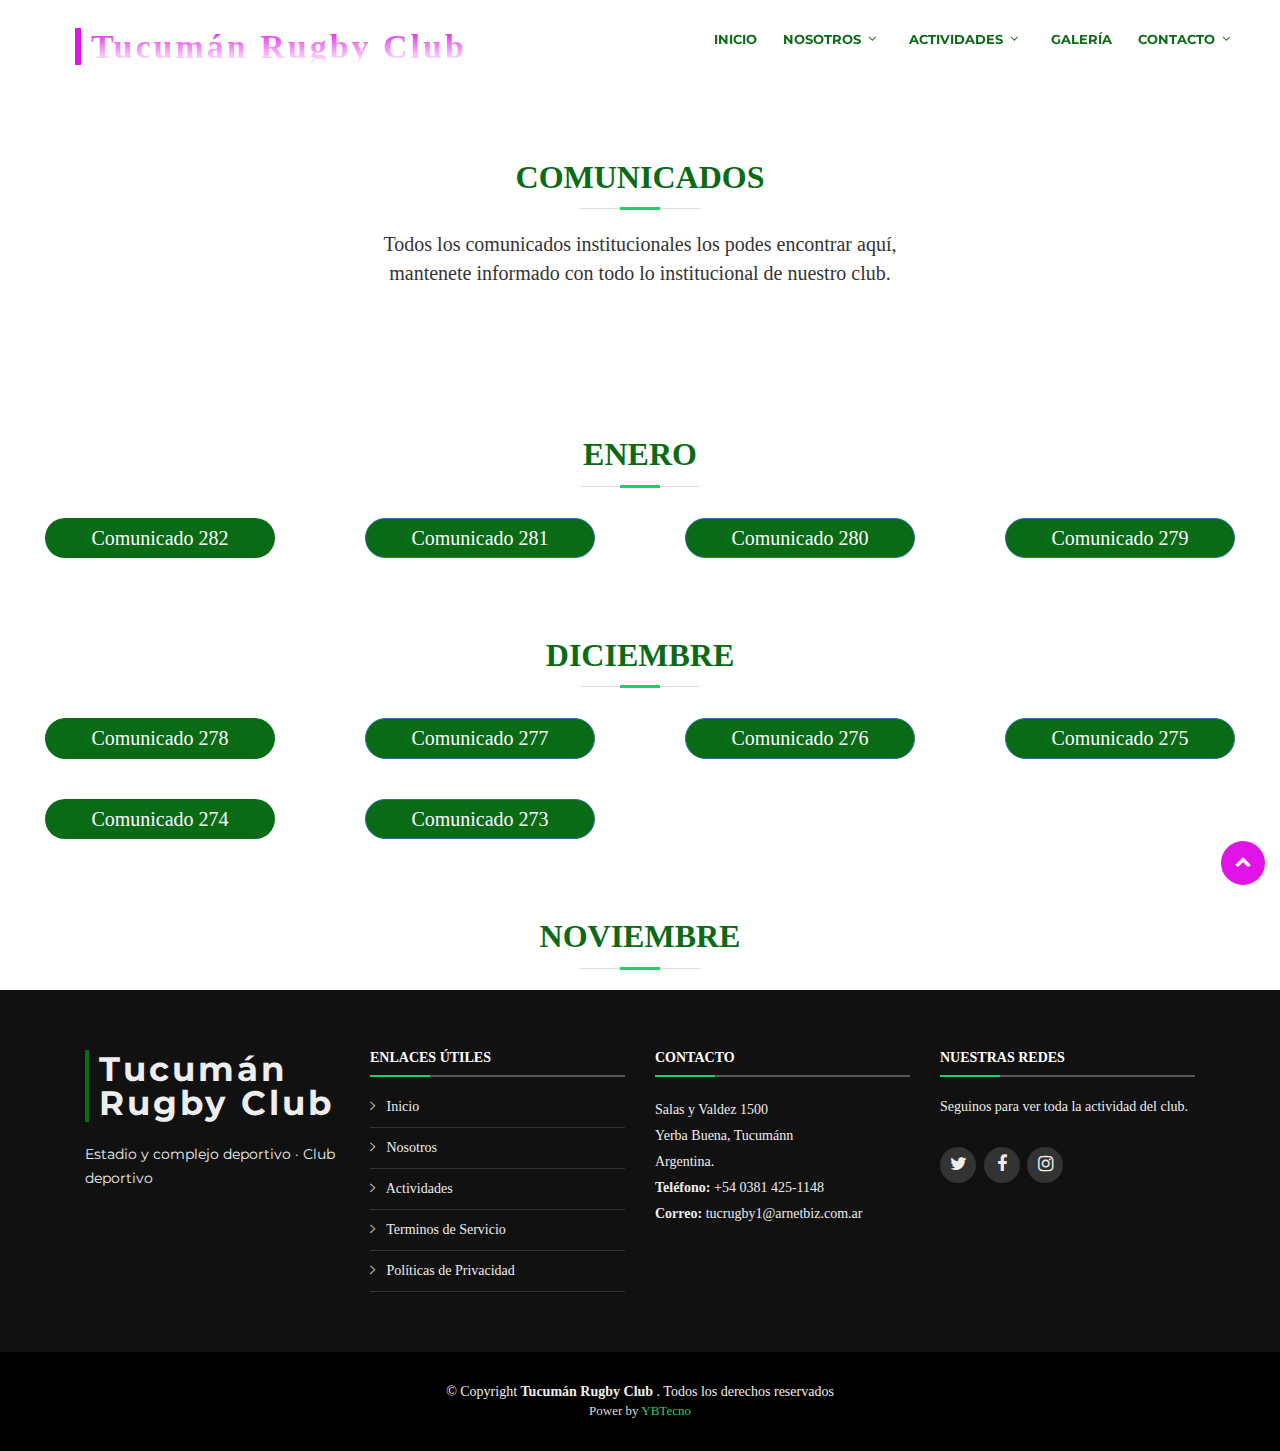
==== html/comunicados.html @ 5d244848 "Add files via upload" ====
<!DOCTYPE html>
<html lang="es">
<head>
  <meta charset="utf-8">
  <title>Tucumán Rugby Club</title>
  <meta content="width=device-width, initial-scale=1.0" name="viewport">
  <meta content="" name="keywords">
  <meta content="" name="description">

  <!-- Color de la aplicacion -->
  <meta name="theme-color" content="#096b15"/>

  <!-- Optimizacion para movil -->
  <meta name="MobileOptimized" content="width"/>
  <meta name="HandheldFriendly" content="true"/>
  <meta name="mobile-web-app-capable" content="yes">

  <!-- Meta etiquetas PWA para Apple -->
  <meta name="apple-mobile-web-app-capable" content="yes"/>
  <meta name="apple-mobile-web-app-status-bar-style" content="black-translucent"/>

  <!-- Favicons -->
  <link href="../img/favicon.png" rel="icon">
  <link href="../img/apple-touch-icon.png" rel="apple-touch-icon">
  <link rel="apple-touch-startup-image" href="../img/favicon.png">

  <!-- Configuarcion General PWA -->
  <link rel="manifest" href="../manifest.json">

  <!-- Google Fonts -->
  <link href="https://fonts.googleapis.com/css?family=Open+Sans:300,300i,400,400i,700,700i|Montserrat:300,400,500,700" rel="stylesheet">

  <!-- Bootstrap CSS File -->
  <link href="../lib/bootstrap/css/bootstrap.min.css" rel="stylesheet">

  <!-- Libraries CSS Files -->
  <link href="../lib/font-awesome/css/font-awesome.min.css" rel="stylesheet">
  <link href="../lib/animate/animate.min.css" rel="stylesheet">
  <link href="../lib/ionicons/css/ionicons.min.css" rel="stylesheet">
  <link href="../lib/owlcarousel/assets/owl.carousel.min.css" rel="stylesheet">
  <link href="../lib/lightbox/css/lightbox.min.css" rel="stylesheet">
  <link rel="stylesheet" href="https://maxcdn.bootstrapcdn.com/bootstrap/3.3.7/css/bootstrap.min.css">
  
  <!-- Main Stylesheet File -->
  <link href="../css/style.css" rel="stylesheet">

</head>

<body>

    <!--==========================
                Header
    ============================-->
    <header id="header" class="comunicados" >
        <div class="container-fluid">

          <div id="logo" class="pull-left">
              <h1><a href="#intro" class="scrollto">Tucumán Rugby Club</a></h1>            
          </div>

          <nav id="nav-menu-container">
            <ul class="nav-menu comunicados">
                <li class="menu-active"><a href="../index.html">Inicio</a></li>
                <li class="menu-has-children"><a href="../index.html">Nosotros</a>
                <ul>
                    <li><a href="../html/comunicados.html">Comunicados</a></li>
                    <li><a href="../html/reseniaHistorica.html">Reseña Histórica</a></li>
                    <li><a href="../html/proyectos.html">Proyectos</a></li>
                    <li><a href="../html/instalaciones.html">Instalaciones</a></li>         
                </ul>
                </li>
                <li class="menu-has-children"><a href="#services">Actividades</a>
                <ul>
                    <li><a href="../html/rugby.html">Rugby</a></li>
                    <li><a href="../html/hockey.html">Hockey</a></li>
                    <li><a href="../html/tenis.html">Tenis</a></li>
                    <li><a href="#">Fútbol</a></li>
                    <li><a href="../html/eventosSociales.html">Eventos Sociales</a></li>
                </ul>
                </li>
                
                <li><a href="../html/galeria.html">Galería</a></li>
                <li class="menu-has-children"><a href="#footer">Contacto</a>
                <ul>
                    <li><a href="#">Redes Sociales</a></li>
                    <li><a href="#">Enviar Correo</a></li>
                    <li><a href="#">Ubicaciones</a></li>
                </ul>
                </li>
                
            </ul>
          </nav><!-- #nav-menu-container -->
        </div>
    </header><!-- #header -->

  <main id="main">

    <section id="about">
      <div class="container-fluid">

        <header class="section-header comunicados">
          <h3>Comunicados</h3>
          <p>Todos los comunicados institucionales los podes encontrar aquí, <br> mantenete informado con todo lo institucional de nuestro club.</p>
        </header>

      </div>
    </section><!-- #about -->
    
    <!-- Enero -->
    <div class="container meses">
      <div class="row">
        <div class="col section-header">
            <h3>Enero</h3>
        </div>
      </div>
    </div> <!-- End Enero -->

    <div class="container-fluid">
    
      <div class="row mt-3">
        
        <!-- Comunicado 282 -->
        <div class="col-md-6 col-lg-3">
          <p>
            <a href="#bloque282" data-toggle="collapse" role="button" aria-expanded="false" aria-controls="bloque282" class="btn">Comunicado 282</a>
          </p>
          <div class="collapse" id="bloque282">
            <div class="card card-body">
              <h2></h2>
              <p></p>
              <img src="" alt="">
            </div>
          </div>
        </div><!-- End Comunicado 282 -->

        <!-- Comunicado 281 -->
        <div class="col-md-6 col-lg-3">
          <p>
            <a href="#bloque281" data-toggle="collapse" role="button" aria-expanded="false" aria-controls="bloque281" class="btn btn-primary">Comunicado 281</a>
          </p>
          <div class="collapse" id="bloque281">
            <div class="card card-body">
              <h2></h2>
              <p></p>
              <img src="" alt="">
            </div>
          </div>
        </div><!-- End Comunicado 281 -->

        <!-- Comunicado 280 -->
        <div class="col-md-6 col-lg-3">
          <p>
            <a href="#bloque280" data-toggle="collapse" role="button" aria-expanded="false" aria-controls="bloque280" class="btn btn-primary">Comunicado 280</a>
          </p>
          <div class="collapse" id="bloque280">
            <div class="card card-body">
              <h2></h2>
              <p></p>
              <img src="" alt="">
            </div>
          </div>
        </div><!-- End Comunicado 280 -->

        <!-- Comunicado 279 -->
        <div class="col-md-6 col-lg-3">
          <p>
            <a href="#bloque279" data-toggle="collapse" role="button" aria-expanded="false" aria-controls="bloque279" class="btn btn-primary">Comunicado 279</a>
          </p>
          <div class="collapse" id="bloque279">
            <div class="card card-body">
              <h2></h2>
              <p></p>
              <img src="" alt="">
            </div>
          </div>
        </div><!-- End Comunicado 279 -->
          
      </div>
  
    </div>

     <!-- Diciembre -->
      <div class="container meses">
        <div class="row">
          <div class="col section-header">
              <h3>Diciembre</h3>
          </div>
        </div>
      </div> <!-- End Diciembre -->

    <div class="container-fluid">
    
      <div class="row mt-3">
        
        <!-- Comunicado 278 -->
        <div class="col-md-6 col-lg-3">
          <p>
            <a href="#bloque278" data-toggle="collapse" role="button" aria-expanded="false" aria-controls="bloque278" class="btn">Comunicado 278</a>
          </p>
          <div class="collapse" id="bloque278">
            <div class="card card-body">
              <h2>Feliz Navidad</h2>
              <p>Tucumán Rugby Club les desea una muy feliz navidad.</p>
              <img src="../img/comunicados/feliznavidad.jpg" alt="">
            </div>
          </div>
        </div><!-- End Comunicado 278 -->

        <!-- Comunicado 277 -->
        <div class="col-md-6 col-lg-3">
          <p>
            <a href="#bloque277" data-toggle="collapse" role="button" aria-expanded="false" aria-controls="bloque277" class="btn btn-primary">Comunicado 277</a>
          </p>
          <div class="collapse" id="bloque277">
            <div class="card card-body">
              <h2>Seven del Plumazo</h2>
              <p>El equipo de primera del club se consagró campeón en el seven más representativo del país.</p>
              <img src="../img/comunicados/rugbysevendelplumazo2018.jpg" alt="">
            </div>
          </div>
        </div><!-- End Comunicado 277 -->

        <!-- Comunicado 276 -->
        <div class="col-md-6 col-lg-3">
          <p>
            <a href="#bloque276" data-toggle="collapse" role="button" aria-expanded="false" aria-controls="bloque276" class="btn btn-primary">Comunicado 276</a>
          </p>
          <div class="collapse" id="bloque276">
            <div class="card card-body">
              <h2>Cena fin de año</h2>
              <p>Tucuman Rugby Club, los invita a ya su famosa fiesta de fin de año.</p>
              <img src="../img/comunicados/rugbyjuvenilpostemp2018.jpg" alt="">
            </div>
          </div>
        </div><!-- End Comunicado 276 -->

        <!-- Comunicado 275 -->
        <div class="col-md-6 col-lg-3">
          <p>
            <a href="#bloque275" data-toggle="collapse" role="button" aria-expanded="false" aria-controls="bloque275" class="btn btn-primary">Comunicado 275</a>
          </p>
          <div class="collapse" id="bloque275">
            <div class="card card-body">
              <h2>Cena fin de año</h2>
              <p>Tucuman Rugby Club, los invita a ya su famosa fiesta de fin de año.</p>
              <img src="../img/comunicados/fiesta2018.jpg" alt="">
            </div>
          </div>
        </div><!-- End Comunicado 275 -->
          
      </div>

      <div class="row mt-3">
        
        <!-- Comunicado 274 -->
        <div class="col-md-6 col-lg-3">
          <p>
            <a href="#bloque274" data-toggle="collapse" role="button" aria-expanded="false" aria-controls="bloque274" class="btn">Comunicado 274</a>
          </p>
          <div class="collapse" id="bloque274">
            <div class="card card-body">
              <h2>Seven Álvarez</h2>
              <p>Te invitamos al seven Álvarez y fútbol mixto.</p>
              <img src="../img/comunicados/sevendelachilata2018.jpg" alt="">
              <img src="../img/comunicados/sevendelaachila2018a.jpg" alt="">
            </div>
          </div>
        </div><!-- End Comunicado 278 -->

        <!-- Comunicado 277 -->
        <div class="col-md-6 col-lg-3">
          <p>
            <a href="#bloque273" data-toggle="collapse" role="button" aria-expanded="false" aria-controls="bloque273" class="btn btn-primary">Comunicado 273</a>
          </p>
          <div class="collapse" id="bloque273">
            <div class="card card-body">
              <h2>M14 vs 1ra</h2>
              <p>El equipo de primera del club se consagró campeón en el seven más representativo del país.</p>
              <img src="../img/comunicados/rugbym14primera.jpg" alt="">
            </div>
          </div>
        </div><!-- End Comunicado 277 -->
          
      </div>
  
    </div>

    <!-- Noviembre -->
    <div class="container meses">
      <div class="row">
        <div class="col section-header">
            <h3>Noviembre</h3>
        </div>
      </div>
    </div> <!-- End Noviembre -->

  </main>

  <!--==========================
    Footer
  ============================-->
  <footer id="footer">
    <div class="footer-top">
      <div class="container">
        <div class="row">

          <div class="col-lg-3 col-md-6 footer-info">
            <h3>Tucumán Rugby Club</h3>
            <p>Estadio y complejo deportivo · Club deportivo</p>
          </div>

          <div class="col-lg-3 col-md-6 footer-links">
            <h4>Enlaces Útiles</h4>
            <ul>
              <li><i class="ion-ios-arrow-right"></i> <a class="scrollto" href="#intro">Inicio</a></li>
              <li><i class="ion-ios-arrow-right"></i> <a class="scrollto" href="#about">Nosotros</a></li>
              <li><i class="ion-ios-arrow-right"></i> <a class="scrollto" href="#">Actividades</a></li>
              <li><i class="ion-ios-arrow-right"></i> <a class="scrollto" href="#">Terminos de Servicio</a></li>
              <li><i class="ion-ios-arrow-right"></i> <a class="scrollto" href="#">Políticas de Privacidad </a></li>
            </ul>
          </div>

          <div class="col-lg-3 col-md-6 footer-contact">
            <h4>Contacto</h4>
            <p>
              Salas y Valdez 1500 <br>
              Yerba Buena, Tucumánn <br>
              Argentina. <br>
              <strong>Teléfono:</strong> +54 0381 425-1148 <br>
              <strong>Correo:</strong> tucrugby1@arnetbiz.com.ar <br>
            </p>

          </div>

          <div class="col-lg-3 col-md-6 footer-newsletter">
            <h4>Nuestras Redes</h4>
            <p>Seguinos para ver toda la actividad del club.</p>
            <div class="social-links">
                <a href="https://twitter.com/TucumanRugby" class="twitter" target="_blank"><i class="fa fa-twitter"></i></a>
                <a href="https://www.facebook.com/tucumanrugbyclub/?epa=SEARCH_BOX" class="facebook" target="_blank"><i class="fa fa-facebook"></i></a>
                <a href="https://www.instagram.com/tucumanrugbyoficial/?hl=es-la" class="instagram" target="_blank"><i class="fa fa-instagram"></i></a>
                <!-- <a href="#" class="google-plus" target="_blank"><i class="fa fa-google-plus"></i></a>
                <a href="#" class="linkedin" target="_blank"><i class="fa fa-linkedin"></i></a> -->
              </div>
          </div>

        </div>
      </div>
    </div>

    <div class="container">
      <div class="copyright">
        &copy; Copyright <strong>Tucumán Rugby Club </strong>. Todos los derechos reservados
      </div>
      <div class="credits">
        Power by <a href="#">YBTecno</a>
      </div>
    </div>
  </footer><!-- #footer -->

  <a href="#" class="back-to-top"><i class="fa fa-chevron-up"></i></a>

  <!-- JavaScript Libraries -->
  <script src="../lib/jquery/jquery.min.js"></script>
  <script src="../lib/jquery/jquery-migrate.min.js"></script>
  <script src="../lib/bootstrap/js/popper.min.js"></script>
  <script src="../lib/bootstrap/js/bootstrap.bundle.min.js"></script>
  <script src="../lib/easing/easing.min.js"></script>
  <script src="../lib/superfish/hoverIntent.js"></script>
  <script src="../lib/superfish/superfish.min.js"></script>
  <script src="../lib/wow/wow.min.js"></script>
  <script src="../lib/waypoints/waypoints.min.js"></script>
  <script src="../lib/counterup/counterup.min.js"></script>
  <script src="../lib/owlcarousel/owl.carousel.min.js"></script>
  <script src="../lib/isotope/isotope.pkgd.min.js"></script>
  <script src="../lib/lightbox/js/lightbox.min.js"></script>
  <script src="../lib/touchSwipe/jquery.touchSwipe.min.js"></script>
  <!-- Contact Form JavaScript File -->
  <script src="../contactform/contactform.js"></script>

  <!-- Template Main Javascript File -->
  <script src="../main.js"></script>

</body>
</html>
---- css/style.css ----
/*--------------------------------------------------------------
# General
--------------------------------------------------------------*/
body {
    background: #fff;
    color: #666666;
    font-family: 'Ribeye Marrow', cursive;
    font-family: 'Ribeye', cursive;
  }
  
  a {
    color: #18d26e;
    transition: 0.5s;
  }
  
  a:hover, a:active, a:focus {
    color: #18d36e;
    outline: none;
    text-decoration: none;
  }
  
  p {
    padding: 0;
    margin: 0 0 30px 0;
  }
  
  h1, h2, h3, h4, h5, h6 {
    font-family: 'Ribeye Marrow', cursive;
    font-weight: 400;
    margin: 0 0 20px 0;
    padding: 0;
  }
  
  /* Back to top button */
  .back-to-top {
    position: fixed;
    display: none;
    background: #e014e7;
    color: #fff;
    display: inline-block;
    width: 44px;
    height: 44px;
    text-align: center;
    line-height: 1;
    font-size: 16px;
    border-radius: 50%;
    right: 15px;
    bottom: 15px;
    transition: background 0.5s;
    z-index: 11;
  }
  
  .back-to-top i {
    padding-top: 12px;
    color: #fff;
  }
  
  @media (max-width: 768px) {
    .back-to-top {
      bottom: 15px;
    }
  }
  
  /*--------------------------------------------------------------
  # Header
  --------------------------------------------------------------*/
  #header {
    padding: 30px 0;
    height: 92px;
    position: fixed;
    left: 0;
    top: 0;
    right: 0;
    transition: all 0.5s;
    z-index: 997;
  }
  
  #header.header-scrolled {
    background: rgba(0, 0, 0, 0.9);
    padding: 20px 0;
    height: 72px;
    transition: all 0.5s;
    
  }
  
  #header #logo {
    float: left;
  }
  
  @media (min-width: 1024px) {
    #header #logo {
      padding-left: 60px;
    }
  }
  
  #header #logo h1 {
    font-size: 34px;
    margin: 0;
    padding: 0;
    line-height: 1;
    font-family: 'Ribeye Marrow', cursive;
    font-weight: 700;
    letter-spacing: 3px;
  }
  
  #header #logo h1 a, #header #logo h1 a:hover {
    /* color: #fff; */
    padding-left: 10px;
    border-left: 6px solid #e014e7;
    background: -webkit-linear-gradient(#e014e7,white);
    -webkit-background-clip: text;
    -webkit-text-fill-color: transparent;
    color: tomato; 
    font-family: 'Times New Roman', Times, serif; 
  }
 
  #header #logo img {
    padding: 0;
    margin: 0;
  }
  
  @media (max-width: 768px) {
    #header #logo h1 {
      font-size: 28px;
    }
    #header #logo img {
      max-height: 40px;
    }
  }
  
  /*--------------------------------------------------------------
  # Intro Section
  --------------------------------------------------------------*/
  #intro {
    display: table;
    width: 100%;
    height: 100vh;
    background: #000;
  }
  
  #intro .carousel-item {
    width: 100%;
    height: 100vh;
    background-size: cover;
    background-position: center;
    background-repeat: no-repeat;
  }
  
  #intro .carousel-item::before {
    content: '';
    background-color: rgba(0, 0, 0, 0.7);
    position: absolute;
    height: 100%;
    width: 100%;
    top: 0;
    right: 0;
    left: 0;
    bottom: 0;
    
  }
  
  #intro .carousel-container {
    display: flex;
    justify-content: center;
    align-items: center;
    position: absolute;
    bottom: 0;
    top: 0;
    left: 0;
    right: 0;
  }
  
  #intro .carousel-content {
    text-align: center;
  }
  
  #intro .nombre {
    color: #e014e7;
    margin-bottom: 30px;
    font-size: 175px;
    font-weight: 700;
    font-family: 'Ribeye Marrow', cursive;
    font-weight: bold;
  }

  #intro h2 {
    color: #e014e7;
    margin-bottom: 30px;
    font-size: 75px;
    font-weight: 700;
    font-family: 'Ribeye Marrow', cursive;
    font-weight: bold;
  }
  
  @media (max-width: 768px) {
    #intro h2 {
      font-size: 50px;
    }
  }
  
  #intro p {
    width: 80%;
    margin: 0 auto 30px auto;
    color: #fff;
    font-size: 30px;
  }
  
  @media (min-width: 1024px) {
    #intro p {
      width: 60%;
    }
  }
  
  #intro .carousel-fade .carousel-inner .carousel-item {
    -webkit-transition-property: opacity;
    transition-property: opacity;
  }
  
  #intro .carousel-fade .carousel-inner .carousel-item,
  #intro .carousel-fade .carousel-inner .active.carousel-item-left,
  #intro .carousel-fade .carousel-inner .active.carousel-item-right {
    opacity: 0;
  }
  
  #intro .carousel-fade .carousel-inner .active,
  #intro .carousel-fade .carousel-inner .carousel-item-next.carousel-item-left,
  #intro .carousel-fade .carousel-inner .carousel-item-prev.carousel-item-right {
    opacity: 1;
    transition: 0.5s;
  }
  
  #intro .carousel-fade .carousel-inner .carousel-item-next,
  #intro .carousel-fade .carousel-inner .carousel-item-prev,
  #intro .carousel-fade .carousel-inner .active.carousel-item-left,
  #intro .carousel-fade .carousel-inner .active.carousel-item-right {
    left: 0;
    -webkit-transform: translate3d(0, 0, 0);
    transform: translate3d(0, 0, 0);
  }
  
  #intro .carousel-control-prev, #intro .carousel-control-next {
    width: 10%;
  }
  
  @media (min-width: 1024px) {
    #intro .carousel-control-prev, #intro .carousel-control-next {
      width: 5%;
    }
  }
  
  #intro .carousel-control-next-icon, #intro .carousel-control-prev-icon {
    background: none;
    font-size: 32px;
    line-height: 1;
  }
  
  #intro .carousel-indicators li {
    cursor: pointer;
  }
  
  #intro .btn-get-started {
    font-family: 'Ribeye', cursive;
    font-weight: 500;
    font-size: 16px;
    letter-spacing: 1px;
    display: inline-block;
    padding: 8px 32px;
    border-radius: 50px;
    transition: 0.5s;
    margin: 10px;
    color: #fff;
    background: #e014e7;
  }
  
  #intro .btn-get-started:hover {
    background: #fff;
    color: #096b15;
  }
  
  /*--------------------------------------------------------------
  # Navigation Menu
  --------------------------------------------------------------*/
  /* Nav Menu Essentials */
  .nav-menu, .nav-menu * {
    margin: 0;
    padding: 0;
    list-style: none;
  }
  
  .nav-menu ul {
    position: absolute;
    display: none;
    top: 100%;
    left: 0;
    z-index: 99;
  }
  
  .nav-menu li {
    position: relative;
    white-space: nowrap;
  }
  
  .nav-menu > li {
    float: left;
  }
  
  .nav-menu li:hover > ul,
  .nav-menu li.sfHover > ul {
    display: block;
  }
  
  .nav-menu ul ul {
    top: 0;
    left: 100%;
  }
  
  .nav-menu ul li {
    min-width: 180px;
  }
  
  /* Nav Menu Arrows */
  .sf-arrows .sf-with-ul {
    padding-right: 30px;
  }
  
  .sf-arrows .sf-with-ul:after {
    content: "\f107";
    position: absolute;
    right: 15px;
    font-family: FontAwesome;
    font-style: normal;
    font-weight: normal;
  }
  
  .sf-arrows ul .sf-with-ul:after {
    content: "\f105";
  }
  
  /* Nav Meu Container */
  #nav-menu-container {
    float: right;
    margin: 0;
  }
  
  @media (min-width: 1024px) {
    #nav-menu-container {
      padding-right: 20px;
    }
  }
  
  @media (max-width: 768px) {
    #nav-menu-container {
      display: none;
    }
  }
  
  /* Nav Meu Styling */
  .nav-menu a {
    padding: 0 8px 10px 8px;
    text-decoration: none;
    display: inline-block;
    color: #fff;
    font-family: "Montserrat", sans-serif;
    font-weight: 700;
    font-size: 13px;
    text-transform: uppercase;
    outline: none;
  }
  
  .nav-menu li:hover > a, .nav-menu > .menu-active > a {
    color: #e014e7;
  }
  
  .nav-menu > li {
    margin-left: 10px;
  }
  
  .nav-menu ul {
    margin: 4px 0 0 0;
    padding: 10px;
    box-shadow: 0px 0px 30px rgba(127, 137, 161, 0.25);
    background: rgb(131, 129, 129);
  }
  
  .nav-menu ul li {
    transition: 0.3s;
  }
  
  .nav-menu ul li a {
    padding: 10px;
    color: white;
    transition: 0.3s;
    display: block;
    font-size: 13px;
    text-transform: none;
  }
  
  .nav-menu ul li:hover > a {
    color: #18d26e;
  }
  
  .nav-menu ul ul {
    margin: 0;
  }
  
  /* Mobile Nav Toggle */
  #mobile-nav-toggle {
    position: fixed;
    right: 0;
    top: 0;
    z-index: 999;
    margin: 20px 20px 0 0;
    border: 0;
    background: none;
    font-size: 24px;
    display: none;
    transition: all 0.4s;
    outline: none;
    cursor: pointer;
  }
  
  #mobile-nav-toggle i {
    color: #fff;
  }
  
  @media (max-width: 768px) {
    #mobile-nav-toggle {
      display: inline;
    }
  }
  
  /* Mobile Nav Styling */
  #mobile-nav {
    position: fixed;
    top: 0;
    padding-top: 18px;
    bottom: 0;
    z-index: 998;
    background: rgba(0, 0, 0, 0.8);
    left: -260px;
    width: 260px;
    overflow-y: auto;
    transition: 0.4s;
  }
  
  #mobile-nav ul {
    padding: 0;
    margin: 0;
    list-style: none;
  }
  
  #mobile-nav ul li {
    position: relative;
  }
  
  #mobile-nav ul li a {
    color: #fff;
    font-size: 13px;
    text-transform: uppercase;
    overflow: hidden;
    padding: 10px 22px 10px 15px;
    position: relative;
    text-decoration: none;
    width: 100%;
    display: block;
    outline: none;
    font-weight: 700;
    font-family: "Montserrat", sans-serif;
  }
  
  #mobile-nav ul li a:hover {
    color: #fff;
  }
  
  #mobile-nav ul li li {
    padding-left: 30px;
  }
  
  #mobile-nav ul .menu-has-children i {
    position: absolute;
    right: 0;
    z-index: 99;
    padding: 15px;
    cursor: pointer;
    color: #fff;
  }
  
  #mobile-nav ul .menu-has-children i.fa-chevron-up {
    color: #18d26e;
  }
  
  #mobile-nav ul .menu-has-children li a {
    text-transform: none;
  }
  
  #mobile-nav ul .menu-item-active {
    color: #18d26e;
  }
  
  #mobile-body-overly {
    width: 100%;
    height: 100%;
    z-index: 997;
    top: 0;
    left: 0;
    position: fixed;
    background: rgba(0, 0, 0, 0.7);
    display: none;
  }
  
  /* Mobile Nav body classes */
  body.mobile-nav-active {
    overflow: hidden;
  }
  
  body.mobile-nav-active #mobile-nav {
    left: 0;
  }
  
  body.mobile-nav-active #mobile-nav-toggle {
    color: #fff;
  }
  
  /*--------------------------------------------------------------
  # Sections
  --------------------------------------------------------------*/
  /* Sections Header
  --------------------------------*/
  .section-header h3 {
    font-size: 32px;
    color: #096b15;
    text-transform: uppercase;
    text-align: center;
    font-weight: 700;
    position: relative;
    padding-bottom: 15px;
  }
  
  .section-header h3::before {
    content: '';
    position: absolute;
    display: block;
    width: 120px;
    height: 1px;
    background: #ddd;
    bottom: 1px;
    left: calc(50% - 60px);
  }
  
  .section-header h3::after {
    content: '';
    position: absolute;
    display: block;
    width: 40px;
    height: 3px;
    background: #18d26e;
    bottom: 0;
    left: calc(50% - 20px);
  }
  
  .section-header p {
    text-align: center;
    padding-bottom: 30px;
    color: #333;
  }
  
  /* Section with background
  --------------------------------*/
  .section-bg {
    background: #f7f7f7;
  }
  
  /* Featured Services Section
  --------------------------------*/
  #featured-services {
    background: #000;
  }
  
  #featured-services .box {
    padding: 30px 20px;
  }

  #featured-services .logo img {
    width: 75px;
  }

  #featured-services .sede img {
    width: 100px;
  }

  #featured-services .sociales img {
    width: 110px;
  }
  
  #featured-services .box-bg {
    background-image: linear-gradient(0deg, #000000 0%, #242323 50%, #000000 100%);
  }
  
  #featured-services i {
    color: #18d26e;
    font-size: 48px;
    display: inline-block;
    line-height: 1;
  }
  
  #featured-services h4 {
    font-weight: 400;
    margin: 15px 0;
    font-size: 22px;
  }
  
  #featured-services h4 a {
    color: #fff;
    /* color: #e014e7; */
    background: -webkit-linear-gradient(#e014e7,white);
    -webkit-background-clip: text;
    -webkit-text-fill-color: transparent;
    color: tomato;
    font-family: 'Times New Roman', Times, serif;
  }
  
  #featured-services h4 a:hover {
    color: #096b15;
  }
  
  #featured-services p {
    font-size: 16px;
    line-height: 24px;
    color: #fff;
    margin-bottom: 0;
  }
  
  /* About Us Section
  --------------------------------*/
  #about {
    background: url("../img/about-bg.png") center top no-repeat fixed;
    background-size: cover;
    padding: 60px 0 40px 0;
    position: relative;
  }
  
  #about::before {
    content: '';
    position: absolute;
    left: 0;
    right: 0;
    top: 0;
    bottom: 0;
    background: rgba(255, 255, 255, 0.92);
    z-index: 9;
  }
  
  #about .container-fluid {
    position: relative;
    z-index: 10;
  }
  
  #about .about-col {
    background: #fff;
    border-radius: 0 0 4px 4px;
    box-shadow: 0px 2px 12px rgba(0, 0, 0, 0.08);
    margin-bottom: 20px;
  }
  
  #about .about-col .img {
    position: relative;
  }
  
  #about .about-col .img img {
    border-radius: 4px 4px 0 0;
  }
  
  #about .about-col .icon {
    width: 64px;
    height: 64px;
    padding-top: 8px;
    text-align: center;
    position: absolute;
    background-color: #096b15;
    border-radius: 50%;
    text-align: center;
    border: 4px solid #fff;
    left: calc( 50% - 32px);
    bottom: -30px;
    transition: 0.3s;
  }
  
  #about .about-col i {
    font-size: 36px;
    line-height: 1;
    color: #fff;
    transition: 0.3s;
  }
  
  #about .about-col:hover .icon {
    background-color: #fff;
  }
  
  #about .about-col:hover i {
    color: #096b15;
  }
  
  #about .about-col h2 {
    color: #000;
    text-align: center;
    font-weight: 700;
    font-size: 20px;
    padding: 0;
    margin: 40px 0 12px 0;
  }
  
  #about .about-col h2 a {
    color: #000;
  }
  
  #about .about-col h2 a:hover {
    color: #2a72ed;
  }
  
  #about .about-col p {
    font-size: 14px;
    line-height: 24px;
    color: #333;
    margin-bottom: 0;
    padding: 0 20px 20px 20px;
  }

  @media (max-width: 768px) {
  #about .about-col p {
    font-size: 16px;
  }
}
  
  /* Services Section
  --------------------------------*/
  #services {
    background: #fff;
    background-size: cover;
    padding: 60px 0 40px 0;
  }
  
  #services .box {
    margin: 30px 0;
  }
  
  #services .icon {
    float: left;
  }
  
  #services .icon i {
    color: #18d26e;
    font-size: 36px;
    line-height: 1;
    transition: 0.5s;
  }
  
  #services .title {
    margin-left: 60px;
    font-weight: 700;
    margin-bottom: 15px;
    font-size: 20px;
  }
  
  #services .title {
    color: #096b15;
  }
  
  #services .box:hover .title a {
    color: #050505;
  }
  
  #services .description {
    font-size: 16px;
    margin-bottom: 0;
    text-align: justify;
    border-bottom: solid 2px #096b15;
    padding: 10px 0;
  }
  #services .description .btn {
    background: transparent;
  }
  #services .description .btn:hover {
    color: #18d26e;
    background: #000;
  }
  
  /* Call To Action Section
  --------------------------------*/
  #call-to-action {
    background: linear-gradient(rgba(0, 142, 99, 0.1), rgba(0, 0, 0, 0.1)), url(../img/call-to-action-bg.jpg) fixed center center;
    background-size: cover;
    padding: 20px 0;
  }
  
  #call-to-action h3 {
    color: #400000;
    font-size: 28px;
    font-weight: 700;
  }
  
  #call-to-action p {
    color: #fff;
  }
  
  #call-to-action .cta-btn {
    font-family: "Montserrat", sans-serif;
    text-transform: uppercase;
    font-weight: 500;
    font-size: 16px;
    letter-spacing: 1px;
    display: inline-block;
    padding: 8px 28px;
    border-radius: 25px;
    transition: 0.5s;
    margin-top: 10px;
    border: 2px solid #fff;
    color: #fff;
  }
  
  #call-to-action .cta-btn:hover {
    background: #18d26e;
    border: 2px solid #18d26e;
  }
  
  /* Call To Action Section
  --------------------------------*/
  #skills {
    padding: 60px 0;
  }
  
  #skills .progress {
    height: 35px;
    margin-bottom: 10px;
  }
  
  #skills .progress .skill {
    font-family: "Open Sans", sans-serif;
    line-height: 35px;
    padding: 0;
    margin: 0 0 0 20px;
    text-transform: uppercase;
  }
  
  #skills .progress .skill .val {
    float: right;
    font-style: normal;
    margin: 0 20px 0 0;
  }
  
  #skills .progress-bar {
    width: 1px;
    text-align: left;
    transition: .9s;
  }
  
  /* Facts Section
  --------------------------------*/
  #facts {
    background: url("../img/facts-bg.jpg") center top no-repeat fixed;
    background-size: cover;
    padding: 60px 0 0 0;
    position: relative;
  }
  
  #facts::before {
    content: '';
    position: absolute;
    left: 0;
    right: 0;
    top: 0;
    bottom: 0;
    background: rgba(255, 255, 255, 0.88);
    z-index: 9;
  }
  
  #facts .container {
    position: relative;
    z-index: 10;
  }
  
  #facts .counters span {
    font-family: "Montserrat", sans-serif;
    font-weight: bold;
    font-size: 48px;
    display: block;
    color: #18d26e;
  }
  
  #facts .counters p {
    padding: 0;
    margin: 0 0 20px 0;
    font-family: "Montserrat", sans-serif;
    font-size: 14px;
    color: #111;
  }
  
  #facts .facts-img {
    text-align: center;
    padding-top: 30px;
  }
  
  /* Portfolio Section
  --------------------------------*/
  #portfolio {
    padding: 60px 0;
  }
  
  #portfolio #portfolio-flters {
    padding: 0;
    margin: 5px 0 35px 0;
    list-style: none;
    text-align: center;
  }
  
  #portfolio #portfolio-flters li {
    cursor: pointer;
    margin: 15px 15px 15px 0;
    display: inline-block;
    padding: 10px 20px;
    font-size: 12px;
    line-height: 20px;
    color: #666666;
    border-radius: 4px;
    text-transform: uppercase;
    background: #fff;
    margin-bottom: 5px;
    transition: all 0.3s ease-in-out;
  }
  
  #portfolio #portfolio-flters li:hover, #portfolio #portfolio-flters li.filter-active {
    background: #096b15;
    color: #fff;
  }
  
  #portfolio #portfolio-flters li:last-child {
    margin-right: 0;
  }
  
  #portfolio .portfolio-wrap {
    box-shadow: 0px 2px 12px rgba(0, 0, 0, 0.08);
    transition: 0.3s;
  }
  
  #portfolio .portfolio-wrap:hover {
    box-shadow: 0px 4px 14px rgba(0, 0, 0, 0.16);
  }
  
  #portfolio .portfolio-item {
    position: relative;
    height: 360px;
    overflow: hidden;
  }
  
  #portfolio .portfolio-item figure {
    background: #096b15;
    overflow: hidden;
    height: 230px;
    position: relative;
    border-radius: 4px 4px 0 0;
    margin: 0;
  }
  
  #portfolio .portfolio-item figure:hover img {
    opacity: 0.4;
    transition: 0.3s;
  }
  
  #portfolio .portfolio-item figure .link-preview, #portfolio .portfolio-item figure .link-details {
    position: absolute;
    display: inline-block;
    opacity: 0;
    line-height: 1;
    text-align: center;
    width: 36px;
    height: 36px;
    background: #fff;
    border-radius: 50%;
    transition: 0.2s linear;
  }
  
  #portfolio .portfolio-item figure .link-preview i, #portfolio .portfolio-item figure .link-details i {
    padding-top: 6px;
    font-size: 22px;
    color: #333;
  }
  
  #portfolio .portfolio-item figure .link-preview:hover, #portfolio .portfolio-item figure .link-details:hover {
    background: #18d26e;
  }
  
  #portfolio .portfolio-item figure .link-preview:hover i, #portfolio .portfolio-item figure .link-details:hover i {
    color: #fff;
  }
  
  #portfolio .portfolio-item figure .link-preview {
    left: calc(50% - 38px);
    top: calc(50% - 18px);
  }
  
  #portfolio .portfolio-item figure .link-details {
    right: calc(50% - 38px);
    top: calc(50% - 18px);
  }
  
  #portfolio .portfolio-item figure:hover .link-preview {
    opacity: 1;
    left: calc(50% - 44px);
  }
  
  #portfolio .portfolio-item figure:hover .link-details {
    opacity: 1;
    right: calc(50% - 44px);
  }
  
  #portfolio .portfolio-item .portfolio-info {
    background: #fff;
    text-align: center;
    padding: 20px 5px;
    height: 100px;
    border-radius: 0 0 3px 3px;
  }
  
  #portfolio .portfolio-item .portfolio-info h4 {
    font-size: 18px;
    line-height: 1px;
    font-weight: 700;
    margin-bottom: 18px;
    padding-bottom: 0;
  }
  
  #portfolio .portfolio-item .portfolio-info h4 a {
    color: #333;
  }
  
  #portfolio .portfolio-item .portfolio-info h4 a:hover {
    color: #18d26e;
  }
  
  #portfolio .portfolio-item .portfolio-info p {
    padding: 0;
    margin: 0;
    color: #096b15;
    font-weight: 500;
    font-size: 14px;
    /* text-transform: uppercase; */
  }
  
  /* Clients Section
  --------------------------------*/
  #clients {
    padding: 60px 0;
  }
  
  #clients img {
    max-width: 100%;
    opacity: 0.5;
    transition: 0.3s;
    padding: 15px 0;
  }
  
  #clients img:hover {
    opacity: 1;
  }
  
  #clients .owl-nav, #clients .owl-dots {
    margin-top: 5px;
    text-align: center;
  }
  
  #clients .owl-dot {
    display: inline-block;
    margin: 0 5px;
    width: 12px;
    height: 12px;
    border-radius: 50%;
    background-color: #ddd;
  }
  
  #clients .owl-dot.active {
    background-color: #18d26e;
  }
  
  /* Testimonials Section
  --------------------------------*/
  #testimonials {
    padding: 60px 0;
  }
  
  #testimonials .section-header {
    margin-bottom: 40px;
  }
  
  #testimonials .testimonial-item {
    text-align: center;
  }
  
  #testimonials .testimonial-item .testimonial-img {
    width: 120px;
    border-radius: 50%;
    border: 4px solid #fff;
    margin: 0 auto;
  }
  
  #testimonials .testimonial-item h3 {
    font-size: 20px;
    font-weight: bold;
    margin: 10px 0 5px 0;
    color: #111;
  }
  
  #testimonials .testimonial-item h4 {
    font-size: 14px;
    color: #999;
    margin: 0 0 15px 0;
  }
  
  #testimonials .testimonial-item .quote-sign-left {
    margin-top: -15px;
    padding-right: 10px;
    display: inline-block;
    width: 37px;
  }
  
  #testimonials .testimonial-item .quote-sign-right {
    margin-bottom: -15px;
    padding-left: 10px;
    display: inline-block;
    max-width: 100%;
    width: 37px;
  }
  
  #testimonials .testimonial-item p {
    font-style: italic;
    margin: 0 auto 15px auto;
  }
  
  @media (min-width: 992px) {
    #testimonials .testimonial-item p {
      width: 80%;
    }
  }
  
  #testimonials .owl-nav, #testimonials .owl-dots {
    margin-top: 5px;
    text-align: center;
  }
  
  #testimonials .owl-dot {
    display: inline-block;
    margin: 0 5px;
    width: 12px;
    height: 12px;
    border-radius: 50%;
    background-color: #ddd;
  }
  
  #testimonials .owl-dot.active {
    background-color: #18d26e;
  }
  
  /* Team Section
  --------------------------------*/
  #team {
    background: #fff;
    padding: 60px 0;
  }
  
  #team .member {
    text-align: center;
    margin-bottom: 20px;
    background: #000;
    position: relative;
  }
  
  #team .member .member-info {
    opacity: 0;
    display: flex;
    justify-content: center;
    align-items: center;
    position: absolute;
    bottom: 0;
    top: 0;
    left: 0;
    right: 0;
    transition: 0.2s;
  }
  
  #team .member .member-info-content {
    margin-top: -50px;
    transition: margin 0.2s;
  }
  
  #team .member:hover .member-info {
    background: rgba(0, 0, 0, 0.7);
    opacity: 1;
    transition: 0.4s;
  }
  
  #team .member:hover .member-info-content {
    margin-top: 0;
    transition: margin 0.4s;
  }
  
  #team .member h4 {
    font-weight: 700;
    margin-bottom: 2px;
    font-size: 18px;
    color: #fff;
  }
  
  #team .member span {
    font-style: italic;
    display: block;
    font-size: 13px;
    color: #fff;
  }
  
  #team .member .social {
    margin-top: 15px;
  }
  
  #team .member .social a {
    transition: none;
    color: #fff;
  }
  
  #team .member .social a:hover {
    color: #18d26e;
  }
  
  #team .member .social i {
    font-size: 18px;
    margin: 0 2px;
  }
  
  /* Contact Section
  --------------------------------*/
  #contact {
    padding: 60px 0;
  }
  
  #contact .contact-info {
    margin-bottom: 20px;
    text-align: center;
  }
  
  #contact .contact-info i {
    font-size: 48px;
    display: inline-block;
    margin-bottom: 10px;
    color: #096b15;
  }
  
  #contact .contact-info address, #contact .contact-info p {
    margin-bottom: 0;
    color: #000;
  }
  
  #contact .contact-info h3 {
    font-size: 18px;
    margin-bottom: 15px;
    font-weight: bold;
    text-transform: uppercase;
    color: #999;
  }
  
  #contact .contact-info a {
    color: #000;
  }
  
  #contact .contact-info a:hover {
    color: #18d26e;
  }
  
  #contact .contact-address, #contact .contact-phone, #contact .contact-email {
    margin-bottom: 20px;
  }
  
  @media (min-width: 768px) {
    #contact .contact-address, #contact .contact-phone, #contact .contact-email {
      padding: 20px 0;
    }
  }
  
  @media (min-width: 768px) {
    #contact .contact-phone {
      border-left: 1px solid #ddd;
      border-right: 1px solid #ddd;
    }
  }
  
  #contact .form #sendmessage {
    color: #18d26e;
    border: 1px solid #18d26e;
    display: none;
    text-align: center;
    padding: 15px;
    font-weight: 600;
    margin-bottom: 15px;
  }
  
  #contact .form #errormessage {
    color: red;
    display: none;
    border: 1px solid red;
    text-align: center;
    padding: 15px;
    font-weight: 600;
    margin-bottom: 15px;
  }
  
  #contact .form #sendmessage.show, #contact .form #errormessage.show, #contact .form .show {
    display: block;
  }
  
  #contact .form .validation {
    color: red;
    display: none;
    margin: 0 0 20px;
    font-weight: 400;
    font-size: 13px;
  }
  
  #contact .form input, #contact .form textarea {
    padding: 10px 14px;
    border-radius: 0;
    box-shadow: none;
    font-size: 15px;
  }
  
  #contact .form button[type="submit"] {
    background: #096b15;
    border: 0;
    padding: 10px 30px;
    color: #fff;
    transition: 0.4s;
    cursor: pointer;
  }
  
  #contact .form button[type="submit"]:hover {
    background: #2a72ed;
  }
  
  /*--------------------------------------------------------------
  # Footer
  --------------------------------------------------------------*/
  #footer {
    background: #000;
    padding: 0 0 30px 0;
    color: #eee;
    font-size: 14px;
  }
  
  #footer .footer-top {
    background: #111;
    padding: 60px 0 30px 0;
  }
  
  #footer .footer-top .footer-info {
    margin-bottom: 30px;
  }
  
  #footer .footer-top .footer-info h3 {
    font-size: 34px;
    margin: 0 0 20px 0;
    padding: 2px 0 2px 10px;
    line-height: 1;
    font-family: "Montserrat", sans-serif;
    font-weight: 700;
    letter-spacing: 3px;
    border-left: 4px solid #096b15;
  }
  
  #footer .footer-top .footer-info p {
    font-size: 14px;
    line-height: 24px;
    margin-bottom: 0;
    font-family: "Montserrat", sans-serif;
    color: #eee;
  }
  
  #footer .footer-top .social-links a {
    font-size: 18px;
    display: inline-block;
    background: #333;
    color: #eee;
    line-height: 1;
    padding: 8px 0;
    margin-right: 4px;
    border-radius: 50%;
    text-align: center;
    width: 36px;
    height: 36px;
    transition: 0.3s;
  }
  
  #footer .footer-top .social-links a:hover {
    background: #18d26e;
    color: #fff;
  }
  
  #footer .footer-top h4 {
    font-size: 14px;
    font-weight: bold;
    color: #fff;
    text-transform: uppercase;
    position: relative;
    padding-bottom: 12px;
  }
  
  #footer .footer-top h4::before, #footer .footer-top h4::after {
    content: '';
    position: absolute;
    left: 0;
    bottom: 0;
    height: 2px;
  }
  
  #footer .footer-top h4::before {
    right: 0;
    background: #555;
  }
  
  #footer .footer-top h4::after {
    background: #18d26e;
    width: 60px;
  }
  
  #footer .footer-top .footer-links {
    margin-bottom: 30px;
  }
  
  #footer .footer-top .footer-links ul {
    list-style: none;
    padding: 0;
    margin: 0;
  }
  
  #footer .footer-top .footer-links ul i {
    padding-right: 8px;
    color: #ddd;
  }
  
  #footer .footer-top .footer-links ul li {
    border-bottom: 1px solid #333;
    padding: 10px 0;
  }
  
  #footer .footer-top .footer-links ul li:first-child {
    padding-top: 0;
  }
  
  #footer .footer-top .footer-links ul a {
    color: #eee;
  }
  
  #footer .footer-top .footer-links ul a:hover {
    color: #18d26e;
  }
  
  #footer .footer-top .footer-contact {
    margin-bottom: 30px;
  }
  
  #footer .footer-top .footer-contact p {
    line-height: 26px;
  }
  
  #footer .footer-top .footer-newsletter {
    margin-bottom: 30px;
  }
  
  #footer .footer-top .footer-newsletter input[type="email"] {
    border: 0;
    padding: 6px 8px;
    width: 65%;
  }
  
  #footer .footer-top .footer-newsletter input[type="submit"] {
    background: #18d26e;
    border: 0;
    width: 35%;
    padding: 6px 0;
    text-align: center;
    color: #fff;
    transition: 0.3s;
    cursor: pointer;
  }
  
  #footer .footer-top .footer-newsletter input[type="submit"]:hover {
    background: #13a456;
  }
  
  #footer .copyright {
    text-align: center;
    padding-top: 30px;
  }
  
  #footer .credits {
    text-align: center;
    font-size: 13px;
    color: #ddd;
  }
  
  /*--------------------------------------------------------------
  # Comunicados
  --------------------------------------------------------------*/
  .comunicados #logo h1 a {
    color: #096b15 !important;
}
  #header .container-fluid .comunicados a {
    color: #096b15;
  }
 #about .container-fluid .comunicados h3 {
   margin-top: 100px;
 }
 #about .container-fluid .comunicados p {
  font-size: 20px;
}
 .comunicados .container-fluid .nav-menu ul {
  background: #f2f2f2;
 }
 #main .container-fluid .row a {
   display: block;
   background: #096b15;
   font-style: bold;
   font-size: 20px;
   color: #fff;
   margin: 0 30px;
   border-radius: 50px;
   padding: 5px;
 }
 #main .meses h3 {
   margin-top: 50px;
 }
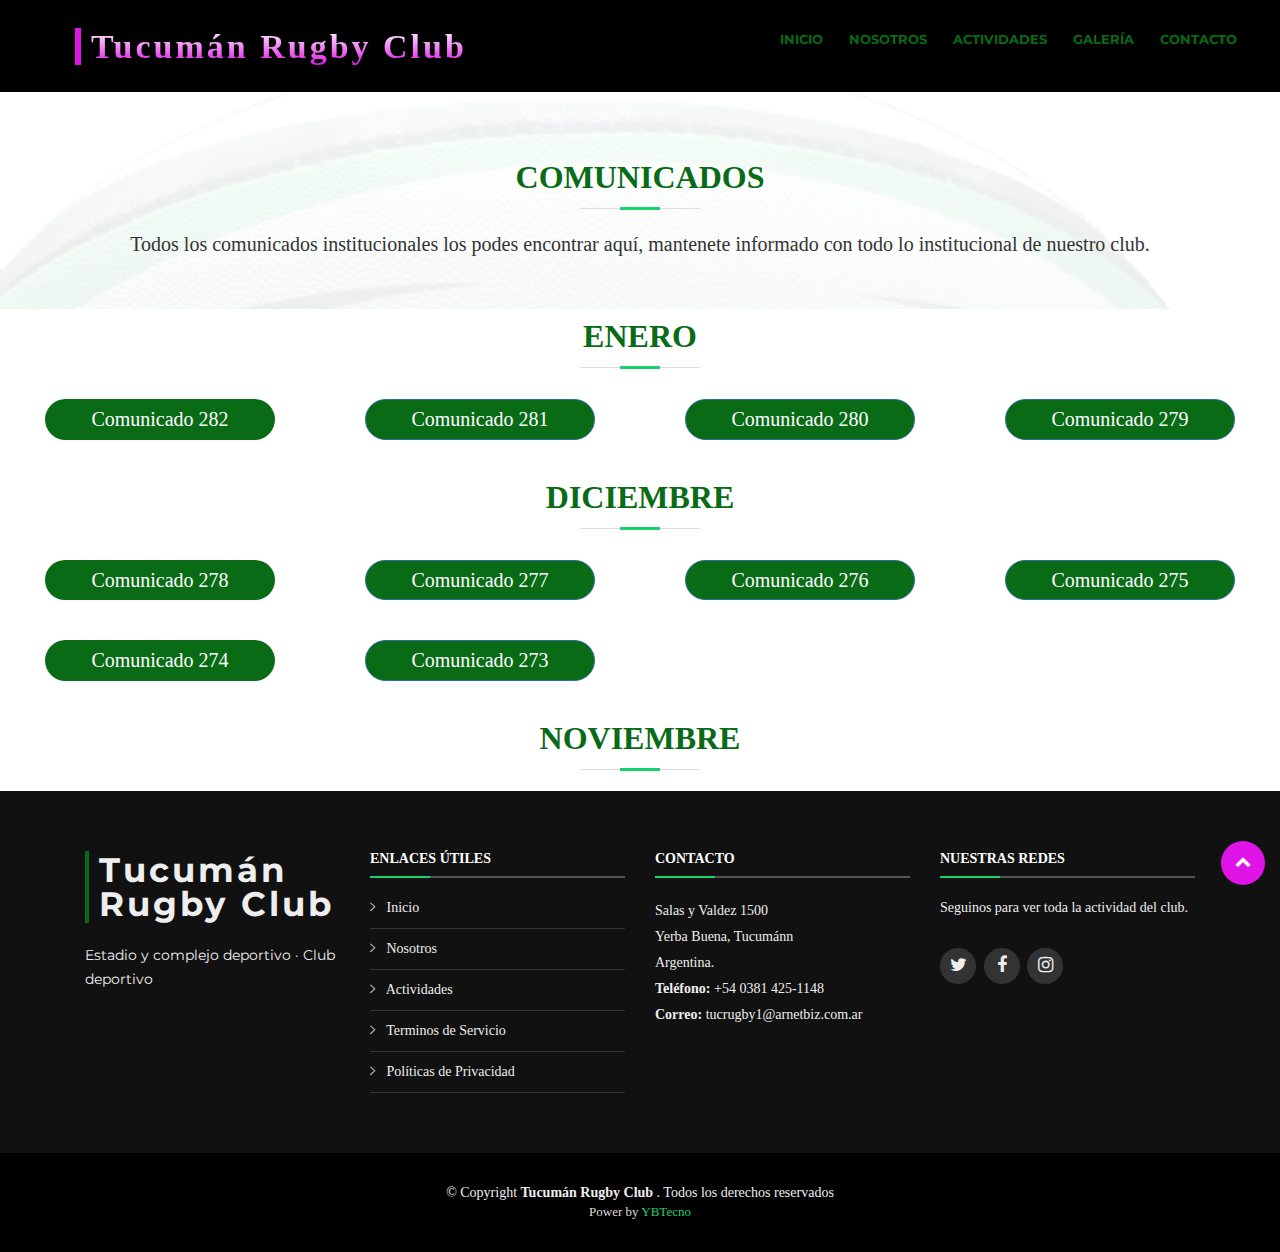
==== commit 4e3f423b: "Add files via upload" ====
--- a/html/comunicados.html
+++ b/html/comunicados.html
@@ -100,7 +100,8 @@
 
         <header class="section-header comunicados">
           <h3>Comunicados</h3>
-          <p>Todos los comunicados institucionales los podes encontrar aquí, <br> mantenete informado con todo lo institucional de nuestro club.</p>
+          <p class="desktop">Todos los comunicados institucionales los podes encontrar aquí, mantenete informado con todo lo institucional de nuestro club.</p>
+          <!-- <p class="mobile">Todos los comunicados institucionales los podes encontrar aquí, mantenete informado con todo lo institucional de nuestro club.</p> -->
         </header>
 
       </div>
@@ -127,8 +128,8 @@
           <div class="collapse" id="bloque282">
             <div class="card card-body">
               <h2></h2>
-              <p></p>
-              <img src="" alt="">
+              <p>Tucumán Rugby Club les desea una muy feliz navidad.</p>
+              <img src="../img/comunicados/feliznavidad.jpg" alt="">  
             </div>
           </div>
         </div><!-- End Comunicado 282 -->
@@ -141,8 +142,8 @@
           <div class="collapse" id="bloque281">
             <div class="card card-body">
               <h2></h2>
-              <p></p>
-              <img src="" alt="">
+              <p>El equipo de primera del club se consagró campeón en el seven más representativo del país.</p>
+              <img src="../img/comunicados/rugbysevendelplumazo2018.jpg" alt="">
             </div>
           </div>
         </div><!-- End Comunicado 281 -->
@@ -155,8 +156,8 @@
           <div class="collapse" id="bloque280">
             <div class="card card-body">
               <h2></h2>
-              <p></p>
-              <img src="" alt="">
+              <p>Tucuman Rugby Club, los invita a ya su famosa fiesta de fin de año.</p>
+              <img src="../img/comunicados/rugbyjuvenilpostemp2018.jpg" alt="">
             </div>
           </div>
         </div><!-- End Comunicado 280 -->
@@ -169,8 +170,8 @@
           <div class="collapse" id="bloque279">
             <div class="card card-body">
               <h2></h2>
-              <p></p>
-              <img src="" alt="">
+              <p>Tucuman Rugby Club, los invita a ya su famosa fiesta de fin de año.</p>
+              <img src="../img/comunicados/fiesta2018.jpg" alt="">
             </div>
           </div>
         </div><!-- End Comunicado 279 -->
@@ -265,7 +266,7 @@
               <img src="../img/comunicados/sevendelaachila2018a.jpg" alt="">
             </div>
           </div>
-        </div><!-- End Comunicado 278 -->
+        </div><!-- End Comunicado 274 -->
 
         <!-- Comunicado 277 -->
         <div class="col-md-6 col-lg-3">
--- a/css/style.css
+++ b/css/style.css
@@ -1,1535 +1,1714 @@
-/*--------------------------------------------------------------
-# General
---------------------------------------------------------------*/
-body {
-    background: #fff;
-    color: #666666;
-    font-family: 'Ribeye Marrow', cursive;
-    font-family: 'Ribeye', cursive;
-  }
-  
-  a {
-    color: #18d26e;
-    transition: 0.5s;
-  }
-  
-  a:hover, a:active, a:focus {
-    color: #18d36e;
-    outline: none;
-    text-decoration: none;
-  }
-  
-  p {
-    padding: 0;
-    margin: 0 0 30px 0;
-  }
-  
-  h1, h2, h3, h4, h5, h6 {
-    font-family: 'Ribeye Marrow', cursive;
-    font-weight: 400;
-    margin: 0 0 20px 0;
-    padding: 0;
-  }
-  
-  /* Back to top button */
-  .back-to-top {
-    position: fixed;
-    display: none;
-    background: #e014e7;
-    color: #fff;
-    display: inline-block;
-    width: 44px;
-    height: 44px;
-    text-align: center;
-    line-height: 1;
-    font-size: 16px;
-    border-radius: 50%;
-    right: 15px;
-    bottom: 15px;
-    transition: background 0.5s;
-    z-index: 11;
-  }
-  
-  .back-to-top i {
-    padding-top: 12px;
-    color: #fff;
-  }
-  
-  @media (max-width: 768px) {
-    .back-to-top {
-      bottom: 15px;
-    }
-  }
-  
-  /*--------------------------------------------------------------
-  # Header
-  --------------------------------------------------------------*/
-  #header {
-    padding: 30px 0;
-    height: 92px;
-    position: fixed;
-    left: 0;
-    top: 0;
-    right: 0;
-    transition: all 0.5s;
-    z-index: 997;
-  }
-  
-  #header.header-scrolled {
-    background: rgba(0, 0, 0, 0.9);
-    padding: 20px 0;
-    height: 72px;
-    transition: all 0.5s;
-    
-  }
-  
-  #header #logo {
-    float: left;
-  }
-  
-  @media (min-width: 1024px) {
-    #header #logo {
-      padding-left: 60px;
-    }
-  }
-  
-  #header #logo h1 {
-    font-size: 34px;
-    margin: 0;
-    padding: 0;
-    line-height: 1;
-    font-family: 'Ribeye Marrow', cursive;
-    font-weight: 700;
-    letter-spacing: 3px;
-  }
-  
-  #header #logo h1 a, #header #logo h1 a:hover {
-    /* color: #fff; */
-    padding-left: 10px;
-    border-left: 6px solid #e014e7;
-    background: -webkit-linear-gradient(#e014e7,white);
-    -webkit-background-clip: text;
-    -webkit-text-fill-color: transparent;
-    color: tomato; 
-    font-family: 'Times New Roman', Times, serif; 
-  }
- 
-  #header #logo img {
-    padding: 0;
-    margin: 0;
-  }
-  
-  @media (max-width: 768px) {
-    #header #logo h1 {
-      font-size: 28px;
-    }
-    #header #logo img {
-      max-height: 40px;
-    }
-  }
-  
-  /*--------------------------------------------------------------
-  # Intro Section
-  --------------------------------------------------------------*/
-  #intro {
-    display: table;
-    width: 100%;
-    height: 100vh;
-    background: #000;
-  }
-  
-  #intro .carousel-item {
-    width: 100%;
-    height: 100vh;
-    background-size: cover;
-    background-position: center;
-    background-repeat: no-repeat;
-  }
-  
-  #intro .carousel-item::before {
-    content: '';
-    background-color: rgba(0, 0, 0, 0.7);
-    position: absolute;
-    height: 100%;
-    width: 100%;
-    top: 0;
-    right: 0;
-    left: 0;
-    bottom: 0;
-    
-  }
-  
-  #intro .carousel-container {
-    display: flex;
-    justify-content: center;
-    align-items: center;
-    position: absolute;
-    bottom: 0;
-    top: 0;
-    left: 0;
-    right: 0;
-  }
-  
-  #intro .carousel-content {
-    text-align: center;
-  }
-  
-  #intro .nombre {
-    color: #e014e7;
-    margin-bottom: 30px;
-    font-size: 175px;
-    font-weight: 700;
-    font-family: 'Ribeye Marrow', cursive;
-    font-weight: bold;
-  }
-
-  #intro h2 {
-    color: #e014e7;
-    margin-bottom: 30px;
-    font-size: 75px;
-    font-weight: 700;
-    font-family: 'Ribeye Marrow', cursive;
-    font-weight: bold;
-  }
-  
-  @media (max-width: 768px) {
-    #intro h2 {
-      font-size: 50px;
-    }
-  }
-  
-  #intro p {
-    width: 80%;
-    margin: 0 auto 30px auto;
-    color: #fff;
-    font-size: 30px;
-  }
-  
-  @media (min-width: 1024px) {
-    #intro p {
-      width: 60%;
-    }
-  }
-  
-  #intro .carousel-fade .carousel-inner .carousel-item {
-    -webkit-transition-property: opacity;
-    transition-property: opacity;
-  }
-  
-  #intro .carousel-fade .carousel-inner .carousel-item,
-  #intro .carousel-fade .carousel-inner .active.carousel-item-left,
-  #intro .carousel-fade .carousel-inner .active.carousel-item-right {
-    opacity: 0;
-  }
-  
-  #intro .carousel-fade .carousel-inner .active,
-  #intro .carousel-fade .carousel-inner .carousel-item-next.carousel-item-left,
-  #intro .carousel-fade .carousel-inner .carousel-item-prev.carousel-item-right {
-    opacity: 1;
-    transition: 0.5s;
-  }
-  
-  #intro .carousel-fade .carousel-inner .carousel-item-next,
-  #intro .carousel-fade .carousel-inner .carousel-item-prev,
-  #intro .carousel-fade .carousel-inner .active.carousel-item-left,
-  #intro .carousel-fade .carousel-inner .active.carousel-item-right {
-    left: 0;
-    -webkit-transform: translate3d(0, 0, 0);
-    transform: translate3d(0, 0, 0);
-  }
-  
-  #intro .carousel-control-prev, #intro .carousel-control-next {
-    width: 10%;
-  }
-  
-  @media (min-width: 1024px) {
-    #intro .carousel-control-prev, #intro .carousel-control-next {
-      width: 5%;
-    }
-  }
-  
-  #intro .carousel-control-next-icon, #intro .carousel-control-prev-icon {
-    background: none;
-    font-size: 32px;
-    line-height: 1;
-  }
-  
-  #intro .carousel-indicators li {
-    cursor: pointer;
-  }
-  
-  #intro .btn-get-started {
-    font-family: 'Ribeye', cursive;
-    font-weight: 500;
-    font-size: 16px;
-    letter-spacing: 1px;
-    display: inline-block;
-    padding: 8px 32px;
-    border-radius: 50px;
-    transition: 0.5s;
-    margin: 10px;
-    color: #fff;
-    background: #e014e7;
-  }
-  
-  #intro .btn-get-started:hover {
-    background: #fff;
-    color: #096b15;
-  }
-  
-  /*--------------------------------------------------------------
-  # Navigation Menu
-  --------------------------------------------------------------*/
-  /* Nav Menu Essentials */
-  .nav-menu, .nav-menu * {
-    margin: 0;
-    padding: 0;
-    list-style: none;
-  }
-  
-  .nav-menu ul {
-    position: absolute;
-    display: none;
-    top: 100%;
-    left: 0;
-    z-index: 99;
-  }
-  
-  .nav-menu li {
-    position: relative;
-    white-space: nowrap;
-  }
-  
-  .nav-menu > li {
-    float: left;
-  }
-  
-  .nav-menu li:hover > ul,
-  .nav-menu li.sfHover > ul {
-    display: block;
-  }
-  
-  .nav-menu ul ul {
-    top: 0;
-    left: 100%;
-  }
-  
-  .nav-menu ul li {
-    min-width: 180px;
-  }
-  
-  /* Nav Menu Arrows */
-  .sf-arrows .sf-with-ul {
-    padding-right: 30px;
-  }
-  
-  .sf-arrows .sf-with-ul:after {
-    content: "\f107";
-    position: absolute;
-    right: 15px;
-    font-family: FontAwesome;
-    font-style: normal;
-    font-weight: normal;
-  }
-  
-  .sf-arrows ul .sf-with-ul:after {
-    content: "\f105";
-  }
-  
-  /* Nav Meu Container */
-  #nav-menu-container {
-    float: right;
-    margin: 0;
-  }
-  
-  @media (min-width: 1024px) {
-    #nav-menu-container {
-      padding-right: 20px;
-    }
-  }
-  
-  @media (max-width: 768px) {
-    #nav-menu-container {
-      display: none;
-    }
-  }
-  
-  /* Nav Meu Styling */
-  .nav-menu a {
-    padding: 0 8px 10px 8px;
-    text-decoration: none;
-    display: inline-block;
-    color: #fff;
-    font-family: "Montserrat", sans-serif;
-    font-weight: 700;
-    font-size: 13px;
-    text-transform: uppercase;
-    outline: none;
-  }
-  
-  .nav-menu li:hover > a, .nav-menu > .menu-active > a {
-    color: #e014e7;
-  }
-  
-  .nav-menu > li {
-    margin-left: 10px;
-  }
-  
-  .nav-menu ul {
-    margin: 4px 0 0 0;
-    padding: 10px;
-    box-shadow: 0px 0px 30px rgba(127, 137, 161, 0.25);
-    background: rgb(131, 129, 129);
-  }
-  
-  .nav-menu ul li {
-    transition: 0.3s;
-  }
-  
-  .nav-menu ul li a {
-    padding: 10px;
-    color: white;
-    transition: 0.3s;
-    display: block;
-    font-size: 13px;
-    text-transform: none;
-  }
-  
-  .nav-menu ul li:hover > a {
-    color: #18d26e;
-  }
-  
-  .nav-menu ul ul {
-    margin: 0;
-  }
-  
-  /* Mobile Nav Toggle */
-  #mobile-nav-toggle {
-    position: fixed;
-    right: 0;
-    top: 0;
-    z-index: 999;
-    margin: 20px 20px 0 0;
-    border: 0;
-    background: none;
-    font-size: 24px;
-    display: none;
-    transition: all 0.4s;
-    outline: none;
-    cursor: pointer;
-  }
-  
-  #mobile-nav-toggle i {
-    color: #fff;
-  }
-  
-  @media (max-width: 768px) {
-    #mobile-nav-toggle {
-      display: inline;
-    }
-  }
-  
-  /* Mobile Nav Styling */
-  #mobile-nav {
-    position: fixed;
-    top: 0;
-    padding-top: 18px;
-    bottom: 0;
-    z-index: 998;
-    background: rgba(0, 0, 0, 0.8);
-    left: -260px;
-    width: 260px;
-    overflow-y: auto;
-    transition: 0.4s;
-  }
-  
-  #mobile-nav ul {
-    padding: 0;
-    margin: 0;
-    list-style: none;
-  }
-  
-  #mobile-nav ul li {
-    position: relative;
-  }
-  
-  #mobile-nav ul li a {
-    color: #fff;
-    font-size: 13px;
-    text-transform: uppercase;
-    overflow: hidden;
-    padding: 10px 22px 10px 15px;
-    position: relative;
-    text-decoration: none;
-    width: 100%;
-    display: block;
-    outline: none;
-    font-weight: 700;
-    font-family: "Montserrat", sans-serif;
-  }
-  
-  #mobile-nav ul li a:hover {
-    color: #fff;
-  }
-  
-  #mobile-nav ul li li {
-    padding-left: 30px;
-  }
-  
-  #mobile-nav ul .menu-has-children i {
-    position: absolute;
-    right: 0;
-    z-index: 99;
-    padding: 15px;
-    cursor: pointer;
-    color: #fff;
-  }
-  
-  #mobile-nav ul .menu-has-children i.fa-chevron-up {
-    color: #18d26e;
-  }
-  
-  #mobile-nav ul .menu-has-children li a {
-    text-transform: none;
-  }
-  
-  #mobile-nav ul .menu-item-active {
-    color: #18d26e;
-  }
-  
-  #mobile-body-overly {
-    width: 100%;
-    height: 100%;
-    z-index: 997;
-    top: 0;
-    left: 0;
-    position: fixed;
-    background: rgba(0, 0, 0, 0.7);
-    display: none;
-  }
-  
-  /* Mobile Nav body classes */
-  body.mobile-nav-active {
-    overflow: hidden;
-  }
-  
-  body.mobile-nav-active #mobile-nav {
-    left: 0;
-  }
-  
-  body.mobile-nav-active #mobile-nav-toggle {
-    color: #fff;
-  }
-  
-  /*--------------------------------------------------------------
-  # Sections
-  --------------------------------------------------------------*/
-  /* Sections Header
-  --------------------------------*/
-  .section-header h3 {
-    font-size: 32px;
-    color: #096b15;
-    text-transform: uppercase;
-    text-align: center;
-    font-weight: 700;
-    position: relative;
-    padding-bottom: 15px;
-  }
-  
-  .section-header h3::before {
-    content: '';
-    position: absolute;
-    display: block;
-    width: 120px;
-    height: 1px;
-    background: #ddd;
-    bottom: 1px;
-    left: calc(50% - 60px);
-  }
-  
-  .section-header h3::after {
-    content: '';
-    position: absolute;
-    display: block;
-    width: 40px;
-    height: 3px;
-    background: #18d26e;
-    bottom: 0;
-    left: calc(50% - 20px);
-  }
-  
-  .section-header p {
-    text-align: center;
-    padding-bottom: 30px;
-    color: #333;
-  }
-  
-  /* Section with background
-  --------------------------------*/
-  .section-bg {
-    background: #f7f7f7;
-  }
-  
-  /* Featured Services Section
-  --------------------------------*/
-  #featured-services {
-    background: #000;
-  }
-  
-  #featured-services .box {
-    padding: 30px 20px;
-  }
-
-  #featured-services .logo img {
-    width: 75px;
-  }
-
-  #featured-services .sede img {
-    width: 100px;
-  }
-
-  #featured-services .sociales img {
-    width: 110px;
-  }
-  
-  #featured-services .box-bg {
-    background-image: linear-gradient(0deg, #000000 0%, #242323 50%, #000000 100%);
-  }
-  
-  #featured-services i {
-    color: #18d26e;
-    font-size: 48px;
-    display: inline-block;
-    line-height: 1;
-  }
-  
-  #featured-services h4 {
-    font-weight: 400;
-    margin: 15px 0;
-    font-size: 22px;
-  }
-  
-  #featured-services h4 a {
-    color: #fff;
-    /* color: #e014e7; */
-    background: -webkit-linear-gradient(#e014e7,white);
-    -webkit-background-clip: text;
-    -webkit-text-fill-color: transparent;
-    color: tomato;
-    font-family: 'Times New Roman', Times, serif;
-  }
-  
-  #featured-services h4 a:hover {
-    color: #096b15;
-  }
-  
-  #featured-services p {
-    font-size: 16px;
-    line-height: 24px;
-    color: #fff;
-    margin-bottom: 0;
-  }
-  
-  /* About Us Section
-  --------------------------------*/
-  #about {
-    background: url("../img/about-bg.png") center top no-repeat fixed;
-    background-size: cover;
-    padding: 60px 0 40px 0;
-    position: relative;
-  }
-  
-  #about::before {
-    content: '';
-    position: absolute;
-    left: 0;
-    right: 0;
-    top: 0;
-    bottom: 0;
-    background: rgba(255, 255, 255, 0.92);
-    z-index: 9;
-  }
-  
-  #about .container-fluid {
-    position: relative;
-    z-index: 10;
-  }
-  
-  #about .about-col {
-    background: #fff;
-    border-radius: 0 0 4px 4px;
-    box-shadow: 0px 2px 12px rgba(0, 0, 0, 0.08);
-    margin-bottom: 20px;
-  }
-  
-  #about .about-col .img {
-    position: relative;
-  }
-  
-  #about .about-col .img img {
-    border-radius: 4px 4px 0 0;
-  }
-  
-  #about .about-col .icon {
-    width: 64px;
-    height: 64px;
-    padding-top: 8px;
-    text-align: center;
-    position: absolute;
-    background-color: #096b15;
-    border-radius: 50%;
-    text-align: center;
-    border: 4px solid #fff;
-    left: calc( 50% - 32px);
-    bottom: -30px;
-    transition: 0.3s;
-  }
-  
-  #about .about-col i {
-    font-size: 36px;
-    line-height: 1;
-    color: #fff;
-    transition: 0.3s;
-  }
-  
-  #about .about-col:hover .icon {
-    background-color: #fff;
-  }
-  
-  #about .about-col:hover i {
-    color: #096b15;
-  }
-  
-  #about .about-col h2 {
-    color: #000;
-    text-align: center;
-    font-weight: 700;
-    font-size: 20px;
-    padding: 0;
-    margin: 40px 0 12px 0;
-  }
-  
-  #about .about-col h2 a {
-    color: #000;
-  }
-  
-  #about .about-col h2 a:hover {
-    color: #2a72ed;
-  }
-  
-  #about .about-col p {
-    font-size: 14px;
-    line-height: 24px;
-    color: #333;
-    margin-bottom: 0;
-    padding: 0 20px 20px 20px;
-  }
-
-  @media (max-width: 768px) {
-  #about .about-col p {
-    font-size: 16px;
-  }
-}
-  
-  /* Services Section
-  --------------------------------*/
-  #services {
-    background: #fff;
-    background-size: cover;
-    padding: 60px 0 40px 0;
-  }
-  
-  #services .box {
-    margin: 30px 0;
-  }
-  
-  #services .icon {
-    float: left;
-  }
-  
-  #services .icon i {
-    color: #18d26e;
-    font-size: 36px;
-    line-height: 1;
-    transition: 0.5s;
-  }
-  
-  #services .title {
-    margin-left: 60px;
-    font-weight: 700;
-    margin-bottom: 15px;
-    font-size: 20px;
-  }
-  
-  #services .title {
-    color: #096b15;
-  }
-  
-  #services .box:hover .title a {
-    color: #050505;
-  }
-  
-  #services .description {
-    font-size: 16px;
-    margin-bottom: 0;
-    text-align: justify;
-    border-bottom: solid 2px #096b15;
-    padding: 10px 0;
-  }
-  #services .description .btn {
-    background: transparent;
-  }
-  #services .description .btn:hover {
-    color: #18d26e;
-    background: #000;
-  }
-  
-  /* Call To Action Section
-  --------------------------------*/
-  #call-to-action {
-    background: linear-gradient(rgba(0, 142, 99, 0.1), rgba(0, 0, 0, 0.1)), url(../img/call-to-action-bg.jpg) fixed center center;
-    background-size: cover;
-    padding: 20px 0;
-  }
-  
-  #call-to-action h3 {
-    color: #400000;
-    font-size: 28px;
-    font-weight: 700;
-  }
-  
-  #call-to-action p {
-    color: #fff;
-  }
-  
-  #call-to-action .cta-btn {
-    font-family: "Montserrat", sans-serif;
-    text-transform: uppercase;
-    font-weight: 500;
-    font-size: 16px;
-    letter-spacing: 1px;
-    display: inline-block;
-    padding: 8px 28px;
-    border-radius: 25px;
-    transition: 0.5s;
-    margin-top: 10px;
-    border: 2px solid #fff;
-    color: #fff;
-  }
-  
-  #call-to-action .cta-btn:hover {
-    background: #18d26e;
-    border: 2px solid #18d26e;
-  }
-  
-  /* Call To Action Section
-  --------------------------------*/
-  #skills {
-    padding: 60px 0;
-  }
-  
-  #skills .progress {
-    height: 35px;
-    margin-bottom: 10px;
-  }
-  
-  #skills .progress .skill {
-    font-family: "Open Sans", sans-serif;
-    line-height: 35px;
-    padding: 0;
-    margin: 0 0 0 20px;
-    text-transform: uppercase;
-  }
-  
-  #skills .progress .skill .val {
-    float: right;
-    font-style: normal;
-    margin: 0 20px 0 0;
-  }
-  
-  #skills .progress-bar {
-    width: 1px;
-    text-align: left;
-    transition: .9s;
-  }
-  
-  /* Facts Section
-  --------------------------------*/
-  #facts {
-    background: url("../img/facts-bg.jpg") center top no-repeat fixed;
-    background-size: cover;
-    padding: 60px 0 0 0;
-    position: relative;
-  }
-  
-  #facts::before {
-    content: '';
-    position: absolute;
-    left: 0;
-    right: 0;
-    top: 0;
-    bottom: 0;
-    background: rgba(255, 255, 255, 0.88);
-    z-index: 9;
-  }
-  
-  #facts .container {
-    position: relative;
-    z-index: 10;
-  }
-  
-  #facts .counters span {
-    font-family: "Montserrat", sans-serif;
-    font-weight: bold;
-    font-size: 48px;
-    display: block;
-    color: #18d26e;
-  }
-  
-  #facts .counters p {
-    padding: 0;
-    margin: 0 0 20px 0;
-    font-family: "Montserrat", sans-serif;
-    font-size: 14px;
-    color: #111;
-  }
-  
-  #facts .facts-img {
-    text-align: center;
-    padding-top: 30px;
-  }
-  
-  /* Portfolio Section
-  --------------------------------*/
-  #portfolio {
-    padding: 60px 0;
-  }
-  
-  #portfolio #portfolio-flters {
-    padding: 0;
-    margin: 5px 0 35px 0;
-    list-style: none;
-    text-align: center;
-  }
-  
-  #portfolio #portfolio-flters li {
-    cursor: pointer;
-    margin: 15px 15px 15px 0;
-    display: inline-block;
-    padding: 10px 20px;
-    font-size: 12px;
-    line-height: 20px;
-    color: #666666;
-    border-radius: 4px;
-    text-transform: uppercase;
-    background: #fff;
-    margin-bottom: 5px;
-    transition: all 0.3s ease-in-out;
-  }
-  
-  #portfolio #portfolio-flters li:hover, #portfolio #portfolio-flters li.filter-active {
-    background: #096b15;
-    color: #fff;
-  }
-  
-  #portfolio #portfolio-flters li:last-child {
-    margin-right: 0;
-  }
-  
-  #portfolio .portfolio-wrap {
-    box-shadow: 0px 2px 12px rgba(0, 0, 0, 0.08);
-    transition: 0.3s;
-  }
-  
-  #portfolio .portfolio-wrap:hover {
-    box-shadow: 0px 4px 14px rgba(0, 0, 0, 0.16);
-  }
-  
-  #portfolio .portfolio-item {
-    position: relative;
-    height: 360px;
-    overflow: hidden;
-  }
-  
-  #portfolio .portfolio-item figure {
-    background: #096b15;
-    overflow: hidden;
-    height: 230px;
-    position: relative;
-    border-radius: 4px 4px 0 0;
-    margin: 0;
-  }
-  
-  #portfolio .portfolio-item figure:hover img {
-    opacity: 0.4;
-    transition: 0.3s;
-  }
-  
-  #portfolio .portfolio-item figure .link-preview, #portfolio .portfolio-item figure .link-details {
-    position: absolute;
-    display: inline-block;
-    opacity: 0;
-    line-height: 1;
-    text-align: center;
-    width: 36px;
-    height: 36px;
-    background: #fff;
-    border-radius: 50%;
-    transition: 0.2s linear;
-  }
-  
-  #portfolio .portfolio-item figure .link-preview i, #portfolio .portfolio-item figure .link-details i {
-    padding-top: 6px;
-    font-size: 22px;
-    color: #333;
-  }
-  
-  #portfolio .portfolio-item figure .link-preview:hover, #portfolio .portfolio-item figure .link-details:hover {
-    background: #18d26e;
-  }
-  
-  #portfolio .portfolio-item figure .link-preview:hover i, #portfolio .portfolio-item figure .link-details:hover i {
-    color: #fff;
-  }
-  
-  #portfolio .portfolio-item figure .link-preview {
-    left: calc(50% - 38px);
-    top: calc(50% - 18px);
-  }
-  
-  #portfolio .portfolio-item figure .link-details {
-    right: calc(50% - 38px);
-    top: calc(50% - 18px);
-  }
-  
-  #portfolio .portfolio-item figure:hover .link-preview {
-    opacity: 1;
-    left: calc(50% - 44px);
-  }
-  
-  #portfolio .portfolio-item figure:hover .link-details {
-    opacity: 1;
-    right: calc(50% - 44px);
-  }
-  
-  #portfolio .portfolio-item .portfolio-info {
-    background: #fff;
-    text-align: center;
-    padding: 20px 5px;
-    height: 100px;
-    border-radius: 0 0 3px 3px;
-  }
-  
-  #portfolio .portfolio-item .portfolio-info h4 {
-    font-size: 18px;
-    line-height: 1px;
-    font-weight: 700;
-    margin-bottom: 18px;
-    padding-bottom: 0;
-  }
-  
-  #portfolio .portfolio-item .portfolio-info h4 a {
-    color: #333;
-  }
-  
-  #portfolio .portfolio-item .portfolio-info h4 a:hover {
-    color: #18d26e;
-  }
-  
-  #portfolio .portfolio-item .portfolio-info p {
-    padding: 0;
-    margin: 0;
-    color: #096b15;
-    font-weight: 500;
-    font-size: 14px;
-    /* text-transform: uppercase; */
-  }
-  
-  /* Clients Section
-  --------------------------------*/
-  #clients {
-    padding: 60px 0;
-  }
-  
-  #clients img {
-    max-width: 100%;
-    opacity: 0.5;
-    transition: 0.3s;
-    padding: 15px 0;
-  }
-  
-  #clients img:hover {
-    opacity: 1;
-  }
-  
-  #clients .owl-nav, #clients .owl-dots {
-    margin-top: 5px;
-    text-align: center;
-  }
-  
-  #clients .owl-dot {
-    display: inline-block;
-    margin: 0 5px;
-    width: 12px;
-    height: 12px;
-    border-radius: 50%;
-    background-color: #ddd;
-  }
-  
-  #clients .owl-dot.active {
-    background-color: #18d26e;
-  }
-  
-  /* Testimonials Section
-  --------------------------------*/
-  #testimonials {
-    padding: 60px 0;
-  }
-  
-  #testimonials .section-header {
-    margin-bottom: 40px;
-  }
-  
-  #testimonials .testimonial-item {
-    text-align: center;
-  }
-  
-  #testimonials .testimonial-item .testimonial-img {
-    width: 120px;
-    border-radius: 50%;
-    border: 4px solid #fff;
-    margin: 0 auto;
-  }
-  
-  #testimonials .testimonial-item h3 {
-    font-size: 20px;
-    font-weight: bold;
-    margin: 10px 0 5px 0;
-    color: #111;
-  }
-  
-  #testimonials .testimonial-item h4 {
-    font-size: 14px;
-    color: #999;
-    margin: 0 0 15px 0;
-  }
-  
-  #testimonials .testimonial-item .quote-sign-left {
-    margin-top: -15px;
-    padding-right: 10px;
-    display: inline-block;
-    width: 37px;
-  }
-  
-  #testimonials .testimonial-item .quote-sign-right {
-    margin-bottom: -15px;
-    padding-left: 10px;
-    display: inline-block;
-    max-width: 100%;
-    width: 37px;
-  }
-  
-  #testimonials .testimonial-item p {
-    font-style: italic;
-    margin: 0 auto 15px auto;
-  }
-  
-  @media (min-width: 992px) {
-    #testimonials .testimonial-item p {
-      width: 80%;
-    }
-  }
-  
-  #testimonials .owl-nav, #testimonials .owl-dots {
-    margin-top: 5px;
-    text-align: center;
-  }
-  
-  #testimonials .owl-dot {
-    display: inline-block;
-    margin: 0 5px;
-    width: 12px;
-    height: 12px;
-    border-radius: 50%;
-    background-color: #ddd;
-  }
-  
-  #testimonials .owl-dot.active {
-    background-color: #18d26e;
-  }
-  
-  /* Team Section
-  --------------------------------*/
-  #team {
-    background: #fff;
-    padding: 60px 0;
-  }
-  
-  #team .member {
-    text-align: center;
-    margin-bottom: 20px;
-    background: #000;
-    position: relative;
-  }
-  
-  #team .member .member-info {
-    opacity: 0;
-    display: flex;
-    justify-content: center;
-    align-items: center;
-    position: absolute;
-    bottom: 0;
-    top: 0;
-    left: 0;
-    right: 0;
-    transition: 0.2s;
-  }
-  
-  #team .member .member-info-content {
-    margin-top: -50px;
-    transition: margin 0.2s;
-  }
-  
-  #team .member:hover .member-info {
-    background: rgba(0, 0, 0, 0.7);
-    opacity: 1;
-    transition: 0.4s;
-  }
-  
-  #team .member:hover .member-info-content {
-    margin-top: 0;
-    transition: margin 0.4s;
-  }
-  
-  #team .member h4 {
-    font-weight: 700;
-    margin-bottom: 2px;
-    font-size: 18px;
-    color: #fff;
-  }
-  
-  #team .member span {
-    font-style: italic;
-    display: block;
-    font-size: 13px;
-    color: #fff;
-  }
-  
-  #team .member .social {
-    margin-top: 15px;
-  }
-  
-  #team .member .social a {
-    transition: none;
-    color: #fff;
-  }
-  
-  #team .member .social a:hover {
-    color: #18d26e;
-  }
-  
-  #team .member .social i {
-    font-size: 18px;
-    margin: 0 2px;
-  }
-  
-  /* Contact Section
-  --------------------------------*/
-  #contact {
-    padding: 60px 0;
-  }
-  
-  #contact .contact-info {
-    margin-bottom: 20px;
-    text-align: center;
-  }
-  
-  #contact .contact-info i {
-    font-size: 48px;
-    display: inline-block;
-    margin-bottom: 10px;
-    color: #096b15;
-  }
-  
-  #contact .contact-info address, #contact .contact-info p {
-    margin-bottom: 0;
-    color: #000;
-  }
-  
-  #contact .contact-info h3 {
-    font-size: 18px;
-    margin-bottom: 15px;
-    font-weight: bold;
-    text-transform: uppercase;
-    color: #999;
-  }
-  
-  #contact .contact-info a {
-    color: #000;
-  }
-  
-  #contact .contact-info a:hover {
-    color: #18d26e;
-  }
-  
-  #contact .contact-address, #contact .contact-phone, #contact .contact-email {
-    margin-bottom: 20px;
-  }
-  
-  @media (min-width: 768px) {
-    #contact .contact-address, #contact .contact-phone, #contact .contact-email {
-      padding: 20px 0;
-    }
-  }
-  
-  @media (min-width: 768px) {
-    #contact .contact-phone {
-      border-left: 1px solid #ddd;
-      border-right: 1px solid #ddd;
-    }
-  }
-  
-  #contact .form #sendmessage {
-    color: #18d26e;
-    border: 1px solid #18d26e;
-    display: none;
-    text-align: center;
-    padding: 15px;
-    font-weight: 600;
-    margin-bottom: 15px;
-  }
-  
-  #contact .form #errormessage {
-    color: red;
-    display: none;
-    border: 1px solid red;
-    text-align: center;
-    padding: 15px;
-    font-weight: 600;
-    margin-bottom: 15px;
-  }
-  
-  #contact .form #sendmessage.show, #contact .form #errormessage.show, #contact .form .show {
-    display: block;
-  }
-  
-  #contact .form .validation {
-    color: red;
-    display: none;
-    margin: 0 0 20px;
-    font-weight: 400;
-    font-size: 13px;
-  }
-  
-  #contact .form input, #contact .form textarea {
-    padding: 10px 14px;
-    border-radius: 0;
-    box-shadow: none;
-    font-size: 15px;
-  }
-  
-  #contact .form button[type="submit"] {
-    background: #096b15;
-    border: 0;
-    padding: 10px 30px;
-    color: #fff;
-    transition: 0.4s;
-    cursor: pointer;
-  }
-  
-  #contact .form button[type="submit"]:hover {
-    background: #2a72ed;
-  }
-  
-  /*--------------------------------------------------------------
-  # Footer
-  --------------------------------------------------------------*/
-  #footer {
-    background: #000;
-    padding: 0 0 30px 0;
-    color: #eee;
-    font-size: 14px;
-  }
-  
-  #footer .footer-top {
-    background: #111;
-    padding: 60px 0 30px 0;
-  }
-  
-  #footer .footer-top .footer-info {
-    margin-bottom: 30px;
-  }
-  
-  #footer .footer-top .footer-info h3 {
-    font-size: 34px;
-    margin: 0 0 20px 0;
-    padding: 2px 0 2px 10px;
-    line-height: 1;
-    font-family: "Montserrat", sans-serif;
-    font-weight: 700;
-    letter-spacing: 3px;
-    border-left: 4px solid #096b15;
-  }
-  
-  #footer .footer-top .footer-info p {
-    font-size: 14px;
-    line-height: 24px;
-    margin-bottom: 0;
-    font-family: "Montserrat", sans-serif;
-    color: #eee;
-  }
-  
-  #footer .footer-top .social-links a {
-    font-size: 18px;
-    display: inline-block;
-    background: #333;
-    color: #eee;
-    line-height: 1;
-    padding: 8px 0;
-    margin-right: 4px;
-    border-radius: 50%;
-    text-align: center;
-    width: 36px;
-    height: 36px;
-    transition: 0.3s;
-  }
-  
-  #footer .footer-top .social-links a:hover {
-    background: #18d26e;
-    color: #fff;
-  }
-  
-  #footer .footer-top h4 {
-    font-size: 14px;
-    font-weight: bold;
-    color: #fff;
-    text-transform: uppercase;
-    position: relative;
-    padding-bottom: 12px;
-  }
-  
-  #footer .footer-top h4::before, #footer .footer-top h4::after {
-    content: '';
-    position: absolute;
-    left: 0;
-    bottom: 0;
-    height: 2px;
-  }
-  
-  #footer .footer-top h4::before {
-    right: 0;
-    background: #555;
-  }
-  
-  #footer .footer-top h4::after {
-    background: #18d26e;
-    width: 60px;
-  }
-  
-  #footer .footer-top .footer-links {
-    margin-bottom: 30px;
-  }
-  
-  #footer .footer-top .footer-links ul {
-    list-style: none;
-    padding: 0;
-    margin: 0;
-  }
-  
-  #footer .footer-top .footer-links ul i {
-    padding-right: 8px;
-    color: #ddd;
-  }
-  
-  #footer .footer-top .footer-links ul li {
-    border-bottom: 1px solid #333;
-    padding: 10px 0;
-  }
-  
-  #footer .footer-top .footer-links ul li:first-child {
-    padding-top: 0;
-  }
-  
-  #footer .footer-top .footer-links ul a {
-    color: #eee;
-  }
-  
-  #footer .footer-top .footer-links ul a:hover {
-    color: #18d26e;
-  }
-  
-  #footer .footer-top .footer-contact {
-    margin-bottom: 30px;
-  }
-  
-  #footer .footer-top .footer-contact p {
-    line-height: 26px;
-  }
-  
-  #footer .footer-top .footer-newsletter {
-    margin-bottom: 30px;
-  }
-  
-  #footer .footer-top .footer-newsletter input[type="email"] {
-    border: 0;
-    padding: 6px 8px;
-    width: 65%;
-  }
-  
-  #footer .footer-top .footer-newsletter input[type="submit"] {
-    background: #18d26e;
-    border: 0;
-    width: 35%;
-    padding: 6px 0;
-    text-align: center;
-    color: #fff;
-    transition: 0.3s;
-    cursor: pointer;
-  }
-  
-  #footer .footer-top .footer-newsletter input[type="submit"]:hover {
-    background: #13a456;
-  }
-  
-  #footer .copyright {
-    text-align: center;
-    padding-top: 30px;
-  }
-  
-  #footer .credits {
-    text-align: center;
-    font-size: 13px;
-    color: #ddd;
-  }
-  
-  /*--------------------------------------------------------------
-  # Comunicados
-  --------------------------------------------------------------*/
-  .comunicados #logo h1 a {
-    color: #096b15 !important;
-}
-  #header .container-fluid .comunicados a {
-    color: #096b15;
-  }
- #about .container-fluid .comunicados h3 {
-   margin-top: 100px;
- }
- #about .container-fluid .comunicados p {
-  font-size: 20px;
-}
- .comunicados .container-fluid .nav-menu ul {
-  background: #f2f2f2;
- }
- #main .container-fluid .row a {
-   display: block;
-   background: #096b15;
-   font-style: bold;
-   font-size: 20px;
-   color: #fff;
-   margin: 0 30px;
-   border-radius: 50px;
-   padding: 5px;
- }
- #main .meses h3 {
-   margin-top: 50px;
+/*--------------------------------------------------------------
+# General
+--------------------------------------------------------------*/
+body {
+    background: #fff;
+    color: #666666;
+    font-family: 'Ribeye Marrow', cursive;
+    font-family: 'Ribeye', cursive;
+  }
+  
+  a {
+    color: #18d26e;
+    transition: 0.5s;
+  }
+  
+  a:hover, a:active, a:focus {
+    color: #18d36e;
+    outline: none;
+    text-decoration: none;
+  }
+  
+  p {
+    padding: 0;
+    margin: 0 0 30px 0;
+  }
+  
+  h1, h2, h3, h4, h5, h6 {
+    font-family: 'Ribeye Marrow', cursive;
+    font-weight: 400;
+    margin: 0 0 20px 0;
+    padding: 0;
+  }
+  
+  /* Back to top button */
+  .back-to-top {
+    position: fixed;
+    display: none;
+    background: #e014e7;
+    color: #fff;
+    display: inline-block;
+    width: 44px;
+    height: 44px;
+    text-align: center;
+    line-height: 1;
+    font-size: 16px;
+    border-radius: 50%;
+    right: 15px;
+    bottom: 15px;
+    transition: background 0.5s;
+    z-index: 11;
+  }
+  
+  .back-to-top i {
+    padding-top: 12px;
+    color: #fff;
+  }
+  
+  @media (max-width: 768px) {
+    .back-to-top {
+      bottom: 15px;
+    }
+  }
+  
+  /*--------------------------------------------------------------
+  # Header
+  --------------------------------------------------------------*/
+  #header {
+    padding: 30px 0;
+    height: 92px;
+    position: fixed;
+    left: 0;
+    top: 0;
+    right: 0;
+    transition: all 0.5s;
+    z-index: 997;
+  }
+  
+  #header.header-scrolled {
+    background: rgba(0, 0, 0, 0.9);
+    padding: 20px 0;
+    height: 72px;
+    transition: all 0.5s;
+    
+  }
+  
+  #header #logo {
+    float: left;
+  }
+  
+  @media (min-width: 1024px) {
+    #header #logo {
+      padding-left: 60px;
+    }
+  }
+  
+  #header #logo h1 {
+    font-size: 34px;
+    margin: 0;
+    padding: 0;
+    line-height: 1;
+    font-family: 'Ribeye Marrow', cursive;
+    font-weight: 700;
+    letter-spacing: 3px;
+  }
+  
+  #header #logo h1 a, #header #logo h1 a:hover {
+    /* color: #fff; */
+    padding-left: 10px;
+    border-left: 6px solid #e014e7;
+    background: -webkit-linear-gradient(#ffffff,#e014e7);
+    -webkit-background-clip: text;
+    -webkit-text-fill-color: transparent;
+    color: tomato; 
+    font-family: 'Times New Roman', Times, serif; 
+  }
+ 
+  #header #logo img {
+    padding: 0;
+    margin: 0;
+  }
+  
+  @media (max-width: 768px) {
+    #header #logo h1 {
+      font-size: 28px;
+    }
+    #header #logo img {
+      max-height: 40px;
+    }
+  }
+  
+  /*--------------------------------------------------------------
+  # Intro Section
+  --------------------------------------------------------------*/
+  #intro {
+    display: table;
+    width: 100%;
+    height: 100vh;
+    background: #000;
+  }
+  
+  #intro .carousel-item {
+    width: 100%;
+    height: 100vh;
+    background-size: cover;
+    background-position: center;
+    background-repeat: no-repeat;
+  }
+  
+  #intro .carousel-item::before {
+    content: '';
+    background-color: rgba(0, 0, 0, 0.7);
+    position: absolute;
+    height: 100%;
+    width: 100%;
+    top: 0;
+    right: 0;
+    left: 0;
+    bottom: 0;
+    
+  }
+  
+  #intro .carousel-container {
+    display: flex;
+    justify-content: center;
+    align-items: center;
+    position: absolute;
+    bottom: 0;
+    top: 0;
+    left: 0;
+    right: 0;
+  }
+  
+  #intro .carousel-content {
+    text-align: center;
+  }
+  
+  #intro .nombre {
+    color: #ffffff;
+    margin-bottom: 30px;
+    font-size: 175px;
+    font-weight: 700;
+    font-family: 'Ribeye Marrow', cursive;
+    font-weight: bold;
+  }
+
+  #intro h2 {
+    color: #80b484;
+    margin-bottom: 30px;
+    font-size: 75px;
+    font-weight: 700;
+    font-family: 'Ribeye Marrow', cursive;
+    font-weight: bold;
+  }
+  
+  @media (max-width: 768px) {
+    #intro h2 {
+      font-size: 50px;
+    }
+  }
+
+  @media (max-width: 575px) {
+    #intro h2 {
+      font-size: 40px;
+    }
+  }
+  
+  #intro p {
+    width: 80%;
+    margin: 0 auto 30px auto;
+    color: #fff;
+    font-size: 30px;
+  }
+  
+  @media (min-width: 1024px) {
+    #intro p {
+      width: 60%;
+    }
+  }
+  
+  #intro .carousel-fade .carousel-inner .carousel-item {
+    -webkit-transition-property: opacity;
+    transition-property: opacity;
+  }
+  
+  #intro .carousel-fade .carousel-inner .carousel-item,
+  #intro .carousel-fade .carousel-inner .active.carousel-item-left,
+  #intro .carousel-fade .carousel-inner .active.carousel-item-right {
+    opacity: 0;
+  }
+  
+  #intro .carousel-fade .carousel-inner .active,
+  #intro .carousel-fade .carousel-inner .carousel-item-next.carousel-item-left,
+  #intro .carousel-fade .carousel-inner .carousel-item-prev.carousel-item-right {
+    opacity: 1;
+    transition: 0.5s;
+  }
+  
+  #intro .carousel-fade .carousel-inner .carousel-item-next,
+  #intro .carousel-fade .carousel-inner .carousel-item-prev,
+  #intro .carousel-fade .carousel-inner .active.carousel-item-left,
+  #intro .carousel-fade .carousel-inner .active.carousel-item-right {
+    left: 0;
+    -webkit-transform: translate3d(0, 0, 0);
+    transform: translate3d(0, 0, 0);
+  }
+  
+  #intro .carousel-control-prev, #intro .carousel-control-next {
+    width: 10%;
+  }
+  
+  @media (min-width: 1024px) {
+    #intro .carousel-control-prev, #intro .carousel-control-next {
+      width: 5%;
+    }
+  }
+  
+  #intro .carousel-control-next-icon, #intro .carousel-control-prev-icon {
+    background: none;
+    font-size: 32px;
+    line-height: 1;
+  }
+  
+  #intro .carousel-indicators li {
+    cursor: pointer;
+  }
+  
+  #intro .btn-get-started {
+    font-family: 'Ribeye', cursive;
+    font-weight: 500;
+    font-size: 16px;
+    letter-spacing: 1px;
+    display: inline-block;
+    padding: 8px 32px;
+    border-radius: 50px;
+    transition: 0.5s;
+    margin: 10px;
+    color: #fff;
+    background: #e014e7;
+  }
+  
+  #intro .btn-get-started:hover {
+    background: #fff;
+    color: #096b15;
+  }
+  
+  /*--------------------------------------------------------------
+  # Navigation Menu
+  --------------------------------------------------------------*/
+  /* Nav Menu Essentials */
+  .nav-menu, .nav-menu * {
+    margin: 0;
+    padding: 0;
+    list-style: none;
+  }
+  
+  .nav-menu ul {
+    position: absolute;
+    display: none;
+    top: 100%;
+    left: 0;
+    z-index: 99;
+  }
+  
+  .nav-menu li {
+    position: relative;
+    white-space: nowrap;
+  }
+  
+  .nav-menu > li {
+    float: left;
+  }
+  
+  .nav-menu li:hover > ul,
+  .nav-menu li.sfHover > ul {
+    display: block;
+  }
+  
+  .nav-menu ul ul {
+    top: 0;
+    left: 100%;
+  }
+  
+  .nav-menu ul li {
+    min-width: 180px;
+  }
+  
+  /* Nav Menu Arrows */
+  .sf-arrows .sf-with-ul {
+    padding-right: 30px;
+  }
+  
+  .sf-arrows .sf-with-ul:after {
+    content: "\f107";
+    position: absolute;
+    right: 15px;
+    font-family: FontAwesome;
+    font-style: normal;
+    font-weight: normal;
+  }
+  
+  .sf-arrows ul .sf-with-ul:after {
+    content: "\f105";
+  }
+  
+  /* Nav Meu Container */
+  #nav-menu-container {
+    float: right;
+    margin: 0;
+  }
+  
+  @media (min-width: 1024px) {
+    #nav-menu-container {
+      padding-right: 20px;
+    }
+  }
+  
+  @media (max-width: 768px) {
+    #nav-menu-container {
+      display: none;
+    }
+  }
+  
+  /* Nav Meu Styling */
+  .nav-menu a {
+    padding: 0 8px 10px 8px;
+    text-decoration: none;
+    display: inline-block;
+    color: #fff;
+    font-family: "Montserrat", sans-serif;
+    font-weight: 700;
+    font-size: 13px;
+    text-transform: uppercase;
+    outline: none;
+  }
+  
+  .nav-menu li:hover > a, .nav-menu > .menu-active > a {
+    color: #e014e7;
+  }
+  
+  .nav-menu > li {
+    margin-left: 10px;
+  }
+  
+  .nav-menu ul {
+    margin: 4px 0 0 0;
+    padding: 10px;
+    box-shadow: 0px 0px 30px rgba(127, 137, 161, 0.25);
+    background: rgb(131, 129, 129);
+  }
+  
+  .nav-menu ul li {
+    transition: 0.3s;
+  }
+  
+  .nav-menu ul li a {
+    padding: 10px;
+    color: white;
+    transition: 0.3s;
+    display: block;
+    font-size: 13px;
+    text-transform: none;
+  }
+  
+  .nav-menu ul li:hover > a {
+    color: #18d26e;
+  }
+  
+  .nav-menu ul ul {
+    margin: 0;
+  }
+  
+  /* Mobile Nav Toggle */
+  #mobile-nav-toggle {
+    position: fixed;
+    right: 0;
+    top: 0;
+    z-index: 999;
+    margin: 20px 20px 0 0;
+    border: 0;
+    background: none;
+    font-size: 24px;
+    display: none;
+    transition: all 0.4s;
+    outline: none;
+    cursor: pointer;
+  }
+  
+  #mobile-nav-toggle i {
+    color: #fff;
+  }
+  
+  @media (max-width: 768px) {
+    #mobile-nav-toggle {
+      display: inline;
+    }
+  }
+  
+  /* Mobile Nav Styling */
+  #mobile-nav {
+    position: fixed;
+    top: 0;
+    padding-top: 18px;
+    bottom: 0;
+    z-index: 998;
+    background: rgba(0, 0, 0, 0.8);
+    left: -260px;
+    width: 260px;
+    overflow-y: auto;
+    transition: 0.4s;
+  }
+  
+  #mobile-nav ul {
+    padding: 0;
+    margin: 0;
+    list-style: none;
+  }
+  
+  #mobile-nav ul li {
+    position: relative;
+  }
+  
+  #mobile-nav ul li a {
+    color: #fff;
+    font-size: 13px;
+    text-transform: uppercase;
+    overflow: hidden;
+    padding: 10px 22px 10px 15px;
+    position: relative;
+    text-decoration: none;
+    width: 100%;
+    display: block;
+    outline: none;
+    font-weight: 700;
+    font-family: "Montserrat", sans-serif;
+  }
+  
+  #mobile-nav ul li a:hover {
+    color: #fff;
+  }
+  
+  #mobile-nav ul li li {
+    padding-left: 30px;
+  }
+  
+  #mobile-nav ul .menu-has-children i {
+    position: absolute;
+    right: 0;
+    z-index: 99;
+    padding: 15px;
+    cursor: pointer;
+    color: #fff;
+  }
+  
+  #mobile-nav ul .menu-has-children i.fa-chevron-up {
+    color: #18d26e;
+  }
+  
+  #mobile-nav ul .menu-has-children li a {
+    text-transform: none;
+  }
+  
+  #mobile-nav ul .menu-item-active {
+    color: #18d26e;
+  }
+  
+  #mobile-body-overly {
+    width: 100%;
+    height: 100%;
+    z-index: 997;
+    top: 0;
+    left: 0;
+    position: fixed;
+    background: rgba(0, 0, 0, 0.7);
+    display: none;
+  }
+  
+  /* Mobile Nav body classes */
+  body.mobile-nav-active {
+    overflow: hidden;
+  }
+  
+  body.mobile-nav-active #mobile-nav {
+    left: 0;
+  }
+  
+  body.mobile-nav-active #mobile-nav-toggle {
+    color: #fff;
+  }
+  
+  /*--------------------------------------------------------------
+  # Sections
+  --------------------------------------------------------------*/
+  /* Sections Header
+  --------------------------------*/
+  .section-header h3 {
+    font-size: 32px;
+    color: #096b15;
+    text-transform: uppercase;
+    text-align: center;
+    font-weight: 700;
+    position: relative;
+    padding-bottom: 15px;
+  }
+  
+  .section-header h3::before {
+    content: '';
+    position: absolute;
+    display: block;
+    width: 120px;
+    height: 1px;
+    background: #ddd;
+    bottom: 1px;
+    left: calc(50% - 60px);
+  }
+  
+  .section-header h3::after {
+    content: '';
+    position: absolute;
+    display: block;
+    width: 40px;
+    height: 3px;
+    background: #18d26e;
+    bottom: 0;
+    left: calc(50% - 20px);
+  }
+  
+  .section-header p {
+    text-align: center;
+    padding-bottom: 10px;
+    color: #333;
+  }
+
+  /* @media (min-width: 576px) {
+    .section-header .mobile {
+      display: none;
+    }
+  }
+
+  @media (max-width: 575px) {
+    .section-header .desktop {
+      display: none;
+    }
+  } */
+  
+  /* Section with background
+  --------------------------------*/
+  .section-bg {
+    background: #f7f7f7;
+  }
+  
+  /* Featured Services Section
+  --------------------------------*/
+  #featured-services {
+    background: #000;
+  }
+  
+  #featured-services .box {
+    padding: 30px 20px;
+  }
+
+  #featured-services .logo img {
+    width: 75px;
+  }
+
+  #featured-services .sede img {
+    width: 100px;
+  }
+
+  #featured-services .sociales img {
+    width: 110px;
+  }
+  
+  #featured-services .box-bg {
+    background-image: linear-gradient(0deg, #000000 0%, #242323 50%, #000000 100%);
+  }
+  
+  #featured-services i {
+    color: #18d26e;
+    font-size: 48px;
+    display: inline-block;
+    line-height: 1;
+  }
+  
+  #featured-services h4 {
+    font-weight: 400;
+    margin: 15px 0;
+    font-size: 22px;
+  }
+  
+  #featured-services h4 a {
+    color: #fff;
+    /* color: #e014e7; */
+    background: -webkit-linear-gradient(#e014e7,white);
+    -webkit-background-clip: text;
+    -webkit-text-fill-color: transparent;
+    color: tomato;
+    font-family: 'Times New Roman', Times, serif;
+  }
+  
+  #featured-services h4 a:hover {
+    color: #096b15;
+  }
+  
+  #featured-services p {
+    font-size: 16px;
+    line-height: 24px;
+    color: #fff;
+    margin-bottom: 0;
+  }
+  
+  /* About Us Section
+  --------------------------------*/
+  #about {
+    background: url("../img/about-bg.png") center top no-repeat fixed;
+    background-size: cover;
+    padding: 60px 0 10px 0;
+    position: relative;
+  }
+  
+  #about::before {
+    content: '';
+    position: absolute;
+    left: 0;
+    right: 0;
+    top: 0;
+    bottom: 0;
+    background: rgba(255, 255, 255, 0.92);
+    z-index: 9;
+  }
+  
+  #about .container-fluid {
+    position: relative;
+    z-index: 10;
+  }
+  
+  #about .about-col {
+    background: #fff;
+    border-radius: 0 0 4px 4px;
+    box-shadow: 0px 2px 12px rgba(0, 0, 0, 0.08);
+    margin-bottom: 20px;
+  }
+  
+  #about .about-col .img {
+    position: relative;
+  }
+  
+  #about .about-col .img img {
+    border-radius: 4px 4px 0 0;
+  }
+  
+  #about .about-col .icon {
+    width: 64px;
+    height: 64px;
+    padding-top: 8px;
+    text-align: center;
+    position: absolute;
+    background-color: #096b15;
+    border-radius: 50%;
+    text-align: center;
+    border: 4px solid #fff;
+    left: calc( 50% - 32px);
+    bottom: -30px;
+    transition: 0.3s;
+  }
+  
+  #about .about-col i {
+    font-size: 36px;
+    line-height: 1;
+    color: #fff;
+    transition: 0.3s;
+  }
+  
+  #about .about-col:hover .icon {
+    background-color: #fff;
+  }
+  
+  #about .about-col:hover i {
+    color: #096b15;
+  }
+  
+  #about .about-col h2 {
+    color: #000;
+    text-align: center;
+    font-weight: 700;
+    font-size: 20px;
+    padding: 0;
+    margin: 40px 0 12px 0;
+  }
+  
+  #about .about-col h2 a {
+    color: #000;
+  }
+  
+  #about .about-col h2 a:hover {
+    color: #2a72ed;
+  }
+  
+  #about .about-col p {
+    font-size: 14px;
+    line-height: 24px;
+    color: #333;
+    margin-bottom: 0;
+    padding: 0 20px 20px 20px;
+  }
+
+  @media (max-width: 768px) {
+  #about .about-col p {
+    font-size: 16px;
+  }
+}
+  
+  /* Services Section
+  --------------------------------*/
+  #services {
+    background: #fff;
+    background-size: cover;
+    padding: 60px 0 40px 0;
+  }
+  
+  #services .box {
+    margin: 30px 0;
+  }
+  
+  #services .icon {
+    float: left;
+  }
+  
+  #services .icon i {
+    color: #18d26e;
+    font-size: 36px;
+    line-height: 1;
+    transition: 0.5s;
+  }
+  
+  #services .title {
+    margin-left: 60px;
+    font-weight: 700;
+    margin-bottom: 15px;
+    font-size: 20px;
+  }
+  
+  #services .title {
+    color: #096b15;
+  }
+  
+  #services .box:hover .title a {
+    color: #050505;
+  }
+  
+  #services .description {
+    font-size: 16px;
+    margin-bottom: 0;
+    text-align: justify;
+    border-bottom: solid 2px #096b15;
+    padding: 10px 0;
+  }
+  #services .description .btn {
+    background: transparent;
+  }
+  #services .description .btn:hover {
+    color: #18d26e;
+    background: #000;
+  }
+  
+  /* Call To Action Section
+  --------------------------------*/
+  #call-to-action {
+    background: linear-gradient(rgba(0, 142, 99, 0.1), rgba(0, 0, 0, 0.1)), url(../img/call-to-action-bg.jpg) fixed center center;
+    background-size: cover;
+    padding: 20px 0;
+  }
+  
+  #call-to-action h3 {
+    color: #400000;
+    font-size: 28px;
+    font-weight: 700;
+  }
+  
+  #call-to-action p {
+    color: #fff;
+  }
+  
+  #call-to-action .cta-btn {
+    font-family: "Montserrat", sans-serif;
+    text-transform: uppercase;
+    font-weight: 500;
+    font-size: 16px;
+    letter-spacing: 1px;
+    display: inline-block;
+    padding: 8px 28px;
+    border-radius: 25px;
+    transition: 0.5s;
+    margin-top: 10px;
+    border: 2px solid #fff;
+    color: #fff;
+  }
+  
+  #call-to-action .cta-btn:hover {
+    background: #18d26e;
+    border: 2px solid #18d26e;
+  }
+  
+  /* Call To Action Section
+  --------------------------------*/
+  #skills {
+    padding: 60px 0;
+  }
+  
+  #skills .progress {
+    height: 35px;
+    margin-bottom: 10px;
+  }
+  
+  #skills .progress .skill {
+    font-family: "Open Sans", sans-serif;
+    line-height: 35px;
+    padding: 0;
+    margin: 0 0 0 20px;
+    text-transform: uppercase;
+  }
+  
+  #skills .progress .skill .val {
+    float: right;
+    font-style: normal;
+    margin: 0 20px 0 0;
+  }
+  
+  #skills .progress-bar {
+    width: 1px;
+    text-align: left;
+    transition: .9s;
+  }
+  
+  /* Facts Section
+  --------------------------------*/
+  #facts {
+    background: url("../img/facts-bg.jpg") center top no-repeat fixed;
+    background-size: cover;
+    padding: 60px 0 0 0;
+    position: relative;
+  }
+  
+  #facts::before {
+    content: '';
+    position: absolute;
+    left: 0;
+    right: 0;
+    top: 0;
+    bottom: 0;
+    background: rgba(255, 255, 255, 0.88);
+    z-index: 9;
+  }
+  
+  #facts .container {
+    position: relative;
+    z-index: 10;
+  }
+  
+  #facts .counters span {
+    font-family: "Montserrat", sans-serif;
+    font-weight: bold;
+    font-size: 48px;
+    display: block;
+    color: #18d26e;
+  }
+  
+  #facts .counters p {
+    padding: 0;
+    margin: 0 0 20px 0;
+    font-family: "Montserrat", sans-serif;
+    font-size: 14px;
+    color: #111;
+  }
+  
+  #facts .facts-img {
+    text-align: center;
+    padding-top: 30px;
+  }
+  
+  /* Portfolio Section
+  --------------------------------*/
+  #portfolio {
+    padding: 20px 0;
+  }
+  
+  #portfolio #portfolio-flters {
+    padding: 0;
+    margin: 5px 0 35px 0;
+    list-style: none;
+    text-align: center;
+  }
+  
+  #portfolio #portfolio-flters li {
+    cursor: pointer;
+    margin: 15px 15px 15px 0;
+    display: inline-block;
+    padding: 10px 20px;
+    font-size: 12px;
+    line-height: 20px;
+    color: #666666;
+    border-radius: 4px;
+    text-transform: uppercase;
+    background: #fff;
+    margin-bottom: 5px;
+    transition: all 0.3s ease-in-out;
+  }
+  
+  #portfolio #portfolio-flters li:hover, #portfolio #portfolio-flters li.filter-active {
+    background: #096b15;
+    color: #fff;
+  }
+  
+  #portfolio #portfolio-flters li:last-child {
+    margin-right: 0;
+  }
+  
+  #portfolio .portfolio-wrap {
+    box-shadow: 0px 2px 12px rgba(0, 0, 0, 0.08);
+    transition: 0.3s;
+  }
+  
+  #portfolio .portfolio-wrap:hover {
+    box-shadow: 0px 4px 14px rgba(0, 0, 0, 0.16);
+  }
+  
+  #portfolio .portfolio-item {
+    position: relative;
+    height: 360px;
+    overflow: hidden;
+  }
+  
+  #portfolio .portfolio-item figure {
+    background: #096b15;
+    overflow: hidden;
+    height: 230px;
+    position: relative;
+    border-radius: 4px 4px 0 0;
+    margin: 0;
+  }
+  
+  #portfolio .portfolio-item figure:hover img {
+    opacity: 0.4;
+    transition: 0.3s;
+  }
+  
+  #portfolio .portfolio-item figure .link-preview, #portfolio .portfolio-item figure .link-details {
+    position: absolute;
+    display: inline-block;
+    opacity: 0;
+    line-height: 1;
+    text-align: center;
+    width: 36px;
+    height: 36px;
+    background: #fff;
+    border-radius: 50%;
+    transition: 0.2s linear;
+  }
+  
+  #portfolio .portfolio-item figure .link-preview i, #portfolio .portfolio-item figure .link-details i {
+    padding-top: 6px;
+    font-size: 22px;
+    color: #333;
+  }
+  
+  #portfolio .portfolio-item figure .link-preview:hover, #portfolio .portfolio-item figure .link-details:hover {
+    background: #18d26e;
+  }
+  
+  #portfolio .portfolio-item figure .link-preview:hover i, #portfolio .portfolio-item figure .link-details:hover i {
+    color: #fff;
+  }
+  
+  #portfolio .portfolio-item figure .link-preview {
+    left: calc(50% - 38px);
+    top: calc(50% - 18px);
+  }
+  
+  #portfolio .portfolio-item figure .link-details {
+    right: calc(50% - 38px);
+    top: calc(50% - 18px);
+  }
+  
+  #portfolio .portfolio-item figure:hover .link-preview {
+    opacity: 1;
+    left: calc(50% - 44px);
+  }
+  
+  #portfolio .portfolio-item figure:hover .link-details {
+    opacity: 1;
+    right: calc(50% - 44px);
+  }
+  
+  #portfolio .portfolio-item .portfolio-info {
+    background: #fff;
+    text-align: center;
+    padding: 20px 5px;
+    height: 100px;
+    border-radius: 0 0 3px 3px;
+  }
+  
+  #portfolio .portfolio-item .portfolio-info h4 {
+    font-size: 18px;
+    line-height: 1px;
+    font-weight: 700;
+    margin-bottom: 18px;
+    padding-bottom: 0;
+  }
+  
+  #portfolio .portfolio-item .portfolio-info h4 a {
+    color: #333;
+  }
+  
+  #portfolio .portfolio-item .portfolio-info h4 a:hover {
+    color: #18d26e;
+  }
+  
+  #portfolio .portfolio-item .portfolio-info p {
+    padding: 0;
+    margin: 0;
+    color: #096b15;
+    font-weight: 500;
+    font-size: 14px;
+    /* text-transform: uppercase; */
+  }
+
+  @media (max-width: 575px) {
+    #portfolio {
+      display: none;
+    }
+  }
+  @media (min-width: 576px) {
+    #portfolio-mobile {
+      display: none;
+    }
+  }
+
+  /* Portfolio-Mobile Section
+  --------------------------------*/
+  #portfolio-mobile {
+    padding: 20px 0;
+  }
+  
+  #portfolio-mobile #portfolio-flters {
+    padding: 0;
+    margin: 5px 0 35px 0;
+    list-style: none;
+    text-align: center;
+  }
+  
+  #portfolio-mobile #portfolio-flters li {
+    cursor: pointer;
+    margin: 15px 15px 15px 0;
+    display: inline-block;
+    padding: 10px 20px;
+    font-size: 12px;
+    line-height: 20px;
+    color: #666666;
+    border-radius: 4px;
+    text-transform: uppercase;
+    background: #fff;
+    margin-bottom: 5px;
+    transition: all 0.3s ease-in-out;
+  }
+  
+  #portfolio-mobile #portfolio-flters li:hover, #portfolio #portfolio-flters li.filter-active {
+    background: #096b15;
+    color: #fff;
+  }
+  
+  #portfolio-mobile #portfolio-flters li:last-child {
+    margin-right: 0;
+  }
+  
+  #portfolio-mobile .portfolio-wrap {
+    box-shadow: 0px 2px 12px rgba(0, 0, 0, 0.08);
+    transition: 0.3s;
+  }
+  
+  #portfolio-mobile .portfolio-wrap:hover {
+    box-shadow: 0px 4px 14px rgba(0, 0, 0, 0.16);
+  }
+  
+  #portfolio-mobile .portfolio-item {
+    position: relative;
+    height: 360px;
+    overflow: hidden;
+  }
+  
+  #portfolio-mobile .portfolio-item figure {
+    background: #096b15;
+    overflow: hidden;
+    height: 230px;
+    position: relative;
+    border-radius: 4px 4px 0 0;
+    margin: 0;
+  }
+  
+  #portfolio-mobile .portfolio-item figure:hover img {
+    opacity: 0.4;
+    transition: 0.3s;
+  }
+  
+  #portfolio-mobile .portfolio-item figure .link-preview, #portfolio .portfolio-item figure .link-details {
+    position: absolute;
+    display: inline-block;
+    opacity: 0;
+    line-height: 1;
+    text-align: center;
+    width: 36px;
+    height: 36px;
+    background: #fff;
+    border-radius: 50%;
+    transition: 0.2s linear;
+  }
+  
+  #portfolio-mobile .portfolio-item figure .link-preview i, #portfolio .portfolio-item figure .link-details i {
+    padding-top: 6px;
+    font-size: 22px;
+    color: #333;
+  }
+  
+  #portfolio-mobile .portfolio-item figure .link-preview:hover, #portfolio .portfolio-item figure .link-details:hover {
+    background: #18d26e;
+  }
+  
+  #portfolio-mobile .portfolio-item figure .link-preview:hover i, #portfolio .portfolio-item figure .link-details:hover i {
+    color: #fff;
+  }
+  
+  #portfolio-mobile .portfolio-item figure .link-preview {
+    left: calc(50% - 38px);
+    top: calc(50% - 18px);
+  }
+  
+  #portfolio-mobile .portfolio-item figure .link-details {
+    right: calc(50% - 38px);
+    top: calc(50% - 18px);
+  }
+  
+  #portfolio-mobile .portfolio-item figure:hover .link-preview {
+    opacity: 1;
+    left: calc(50% - 44px);
+  }
+  
+  #portfolio-mobile .portfolio-item figure:hover .link-details {
+    opacity: 1;
+    right: calc(50% - 44px);
+  }
+  
+  #portfolio-mobile .portfolio-item .portfolio-info {
+    background: #fff;
+    text-align: center;
+    padding: 20px 5px;
+    height: 100px;
+    border-radius: 0 0 3px 3px;
+  }
+  
+  #portfolio-mobile .portfolio-item .portfolio-info h4 {
+    font-size: 18px;
+    line-height: 1px;
+    font-weight: 700;
+    margin-bottom: 18px;
+    padding-bottom: 0;
+  }
+  
+  #portfolio-mobile .portfolio-item .portfolio-info h4 a {
+    color: #333;
+  }
+  
+  #portfolio-mobile .portfolio-item .portfolio-info h4 a:hover {
+    color: #18d26e;
+  }
+  
+  #portfolio-mobile .portfolio-item .portfolio-info p {
+    padding: 0;
+    margin: 0;
+    color: #096b15;
+    font-weight: 500;
+    font-size: 14px;
+    /* text-transform: uppercase; */
+  }
+  
+  /* Clients Section
+  --------------------------------*/
+  #clients {
+    padding: 60px 0;
+  }
+  
+  #clients img {
+    max-width: 100%;
+    opacity: 0.5;
+    transition: 0.3s;
+    padding: 15px 0;
+  }
+  
+  #clients img:hover {
+    opacity: 1;
+  }
+  
+  #clients .owl-nav, #clients .owl-dots {
+    margin-top: 5px;
+    text-align: center;
+  }
+  
+  #clients .owl-dot {
+    display: inline-block;
+    margin: 0 5px;
+    width: 12px;
+    height: 12px;
+    border-radius: 50%;
+    background-color: #ddd;
+  }
+  
+  #clients .owl-dot.active {
+    background-color: #18d26e;
+  }
+  
+  /* Testimonials Section
+  --------------------------------*/
+  #testimonials {
+    padding: 60px 0;
+  }
+  
+  #testimonials .section-header {
+    margin-bottom: 40px;
+  }
+  
+  #testimonials .testimonial-item {
+    text-align: center;
+  }
+  
+  #testimonials .testimonial-item .testimonial-img {
+    width: 120px;
+    border-radius: 50%;
+    border: 4px solid #fff;
+    margin: 0 auto;
+  }
+  
+  #testimonials .testimonial-item h3 {
+    font-size: 20px;
+    font-weight: bold;
+    margin: 10px 0 5px 0;
+    color: #111;
+  }
+  
+  #testimonials .testimonial-item h4 {
+    font-size: 14px;
+    color: #999;
+    margin: 0 0 15px 0;
+  }
+  
+  #testimonials .testimonial-item .quote-sign-left {
+    margin-top: -15px;
+    padding-right: 10px;
+    display: inline-block;
+    width: 37px;
+  }
+  
+  #testimonials .testimonial-item .quote-sign-right {
+    margin-bottom: -15px;
+    padding-left: 10px;
+    display: inline-block;
+    max-width: 100%;
+    width: 37px;
+  }
+  
+  #testimonials .testimonial-item p {
+    font-style: italic;
+    margin: 0 auto 15px auto;
+  }
+  
+  @media (min-width: 992px) {
+    #testimonials .testimonial-item p {
+      width: 80%;
+    }
+  }
+  
+  #testimonials .owl-nav, #testimonials .owl-dots {
+    margin-top: 5px;
+    text-align: center;
+  }
+  
+  #testimonials .owl-dot {
+    display: inline-block;
+    margin: 0 5px;
+    width: 12px;
+    height: 12px;
+    border-radius: 50%;
+    background-color: #ddd;
+  }
+  
+  #testimonials .owl-dot.active {
+    background-color: #18d26e;
+  }
+  
+  /* Team Section
+  --------------------------------*/
+  #team {
+    background: #fff;
+    padding: 60px 0;
+  }
+  
+  #team .member {
+    text-align: center;
+    margin-bottom: 20px;
+    background: #000;
+    position: relative;
+  }
+  
+  #team .member .member-info {
+    opacity: 0;
+    display: flex;
+    justify-content: center;
+    align-items: center;
+    position: absolute;
+    bottom: 0;
+    top: 0;
+    left: 0;
+    right: 0;
+    transition: 0.2s;
+  }
+  
+  #team .member .member-info-content {
+    margin-top: -50px;
+    transition: margin 0.2s;
+  }
+  
+  #team .member:hover .member-info {
+    background: rgba(0, 0, 0, 0.7);
+    opacity: 1;
+    transition: 0.4s;
+  }
+  
+  #team .member:hover .member-info-content {
+    margin-top: 0;
+    transition: margin 0.4s;
+  }
+  
+  #team .member h4 {
+    font-weight: 700;
+    margin-bottom: 2px;
+    font-size: 18px;
+    color: #fff;
+  }
+  
+  #team .member span {
+    font-style: italic;
+    display: block;
+    font-size: 13px;
+    color: #fff;
+  }
+  
+  #team .member .social {
+    margin-top: 15px;
+  }
+  
+  #team .member .social a {
+    transition: none;
+    color: #fff;
+  }
+  
+  #team .member .social a:hover {
+    color: #18d26e;
+  }
+  
+  #team .member .social i {
+    font-size: 18px;
+    margin: 0 2px;
+  }
+  
+  /* Contact Section
+  --------------------------------*/
+  #contact {
+    padding: 60px 0;
+  }
+  
+  #contact .contact-info {
+    margin-bottom: 20px;
+    text-align: center;
+  }
+  
+  #contact .contact-info i {
+    font-size: 48px;
+    display: inline-block;
+    margin-bottom: 10px;
+    color: #096b15;
+  }
+  
+  #contact .contact-info address, #contact .contact-info p {
+    margin-bottom: 0;
+    color: #000;
+  }
+  
+  #contact .contact-info h3 {
+    font-size: 18px;
+    margin-bottom: 15px;
+    font-weight: bold;
+    text-transform: uppercase;
+    color: #999;
+  }
+  
+  #contact .contact-info a {
+    color: #000;
+  }
+  
+  #contact .contact-info a:hover {
+    color: #18d26e;
+  }
+  
+  #contact .contact-address, #contact .contact-phone, #contact .contact-email {
+    margin-bottom: 20px;
+  }
+  
+  @media (min-width: 768px) {
+    #contact .contact-address, #contact .contact-phone, #contact .contact-email {
+      padding: 20px 0;
+    }
+  }
+  
+  @media (min-width: 768px) {
+    #contact .contact-phone {
+      border-left: 1px solid #ddd;
+      border-right: 1px solid #ddd;
+    }
+  }
+  
+  #contact .form #sendmessage {
+    color: #18d26e;
+    border: 1px solid #18d26e;
+    display: none;
+    text-align: center;
+    padding: 15px;
+    font-weight: 600;
+    margin-bottom: 15px;
+  }
+  
+  #contact .form #errormessage {
+    color: red;
+    display: none;
+    border: 1px solid red;
+    text-align: center;
+    padding: 15px;
+    font-weight: 600;
+    margin-bottom: 15px;
+  }
+  
+  #contact .form #sendmessage.show, #contact .form #errormessage.show, #contact .form .show {
+    display: block;
+  }
+  
+  #contact .form .validation {
+    color: red;
+    display: none;
+    margin: 0 0 20px;
+    font-weight: 400;
+    font-size: 13px;
+  }
+  
+  #contact .form input, #contact .form textarea {
+    padding: 10px 14px;
+    border-radius: 0;
+    box-shadow: none;
+    font-size: 15px;
+  }
+  
+  #contact .form button[type="submit"] {
+    background: #096b15;
+    border: 0;
+    padding: 10px 30px;
+    color: #fff;
+    transition: 0.4s;
+    cursor: pointer;
+  }
+  
+  #contact .form button[type="submit"]:hover {
+    background: #2a72ed;
+  }
+  
+  /*--------------------------------------------------------------
+  # Footer
+  --------------------------------------------------------------*/
+  #footer {
+    background: #000;
+    padding: 0 0 30px 0;
+    color: #eee;
+    font-size: 14px;
+  }
+  
+  #footer .footer-top {
+    background: #111;
+    padding: 60px 0 30px 0;
+  }
+  
+  #footer .footer-top .footer-info {
+    margin-bottom: 30px;
+  }
+  
+  #footer .footer-top .footer-info h3 {
+    font-size: 34px;
+    margin: 0 0 20px 0;
+    padding: 2px 0 2px 10px;
+    line-height: 1;
+    font-family: "Montserrat", sans-serif;
+    font-weight: 700;
+    letter-spacing: 3px;
+    border-left: 4px solid #096b15;
+  }
+  
+  #footer .footer-top .footer-info p {
+    font-size: 14px;
+    line-height: 24px;
+    margin-bottom: 0;
+    font-family: "Montserrat", sans-serif;
+    color: #eee;
+  }
+  
+  #footer .footer-top .social-links a {
+    font-size: 18px;
+    display: inline-block;
+    background: #333;
+    color: #eee;
+    line-height: 1;
+    padding: 8px 0;
+    margin-right: 4px;
+    border-radius: 50%;
+    text-align: center;
+    width: 36px;
+    height: 36px;
+    transition: 0.3s;
+  }
+  
+  #footer .footer-top .social-links a:hover {
+    background: #18d26e;
+    color: #fff;
+  }
+  
+  #footer .footer-top h4 {
+    font-size: 14px;
+    font-weight: bold;
+    color: #fff;
+    text-transform: uppercase;
+    position: relative;
+    padding-bottom: 12px;
+  }
+  
+  #footer .footer-top h4::before, #footer .footer-top h4::after {
+    content: '';
+    position: absolute;
+    left: 0;
+    bottom: 0;
+    height: 2px;
+  }
+  
+  #footer .footer-top h4::before {
+    right: 0;
+    background: #555;
+  }
+  
+  #footer .footer-top h4::after {
+    background: #18d26e;
+    width: 60px;
+  }
+  
+  #footer .footer-top .footer-links {
+    margin-bottom: 30px;
+  }
+  
+  #footer .footer-top .footer-links ul {
+    list-style: none;
+    padding: 0;
+    margin: 0;
+  }
+  
+  #footer .footer-top .footer-links ul i {
+    padding-right: 8px;
+    color: #ddd;
+  }
+  
+  #footer .footer-top .footer-links ul li {
+    border-bottom: 1px solid #333;
+    padding: 10px 0;
+  }
+  
+  #footer .footer-top .footer-links ul li:first-child {
+    padding-top: 0;
+  }
+  
+  #footer .footer-top .footer-links ul a {
+    color: #eee;
+  }
+  
+  #footer .footer-top .footer-links ul a:hover {
+    color: #18d26e;
+  }
+  
+  #footer .footer-top .footer-contact {
+    margin-bottom: 30px;
+  }
+  
+  #footer .footer-top .footer-contact p {
+    line-height: 26px;
+  }
+  
+  #footer .footer-top .footer-newsletter {
+    margin-bottom: 30px;
+  }
+  
+  #footer .footer-top .footer-newsletter input[type="email"] {
+    border: 0;
+    padding: 6px 8px;
+    width: 65%;
+  }
+  
+  #footer .footer-top .footer-newsletter input[type="submit"] {
+    background: #18d26e;
+    border: 0;
+    width: 35%;
+    padding: 6px 0;
+    text-align: center;
+    color: #fff;
+    transition: 0.3s;
+    cursor: pointer;
+  }
+  
+  #footer .footer-top .footer-newsletter input[type="submit"]:hover {
+    background: #13a456;
+  }
+  
+  #footer .copyright {
+    text-align: center;
+    padding-top: 30px;
+  }
+  
+  #footer .credits {
+    text-align: center;
+    font-size: 13px;
+    color: #ddd;
+  }
+  
+  /*--------------------------------------------------------------
+  # Comunicados
+  --------------------------------------------------------------*/
+  #header {
+    background: #000;
+  }
+
+  .comunicados #logo h1 a {
+    color: #096b15 !important;
+}
+  #header .container-fluid .comunicados a {
+    color: #096b15;
+  }
+ #about .container-fluid .comunicados h3 {
+   margin-top: 100px;
+ }
+ #about .container-fluid .comunicados p {
+  font-size: 20px;
+}
+ .comunicados .container-fluid .nav-menu ul {
+  background: #f2f2f2;
+ }
+ #main .container-fluid .row a {
+   display: block;
+   background: #096b15;
+   font-style: bold;
+   font-size: 20px;
+   color: #fff;
+   margin: 0 30px;
+   border-radius: 50px;
+   padding: 5px;
+ }
+ #main .meses h3 {
+   margin-top: 10px;
  }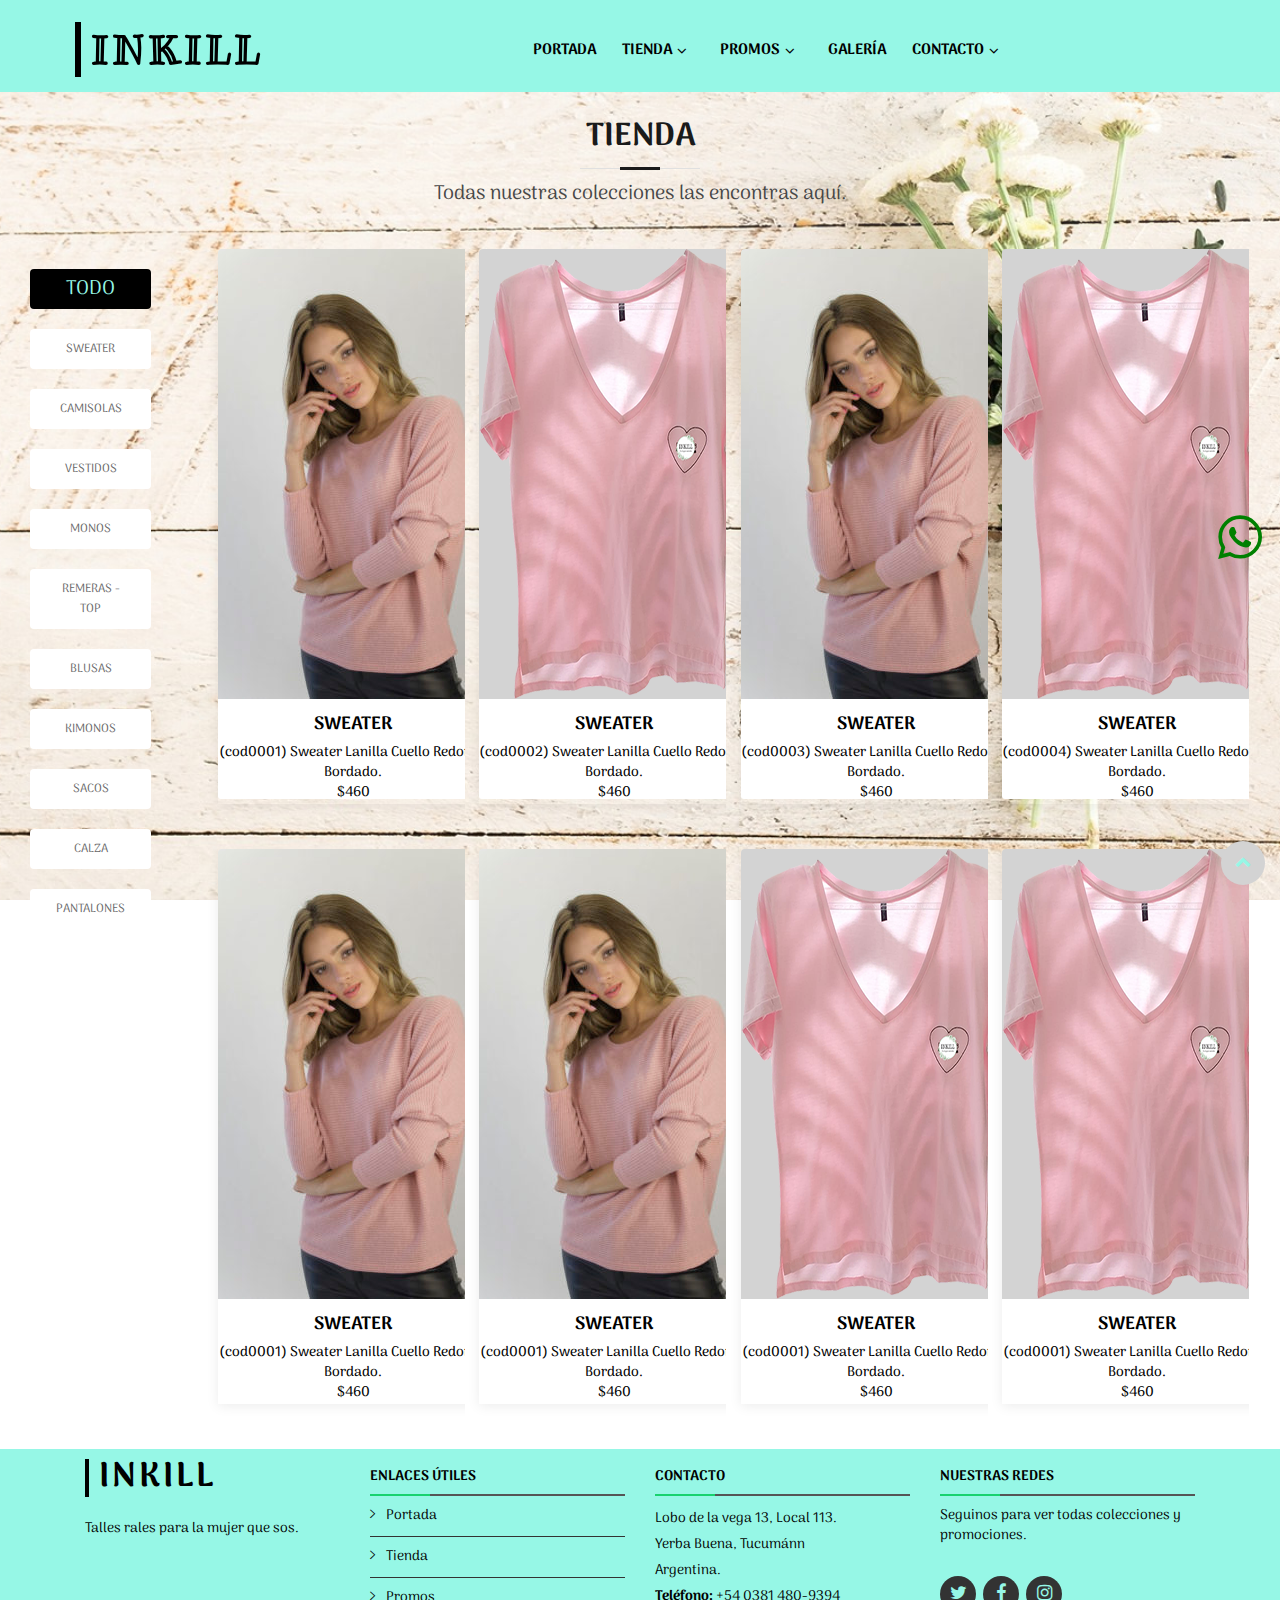
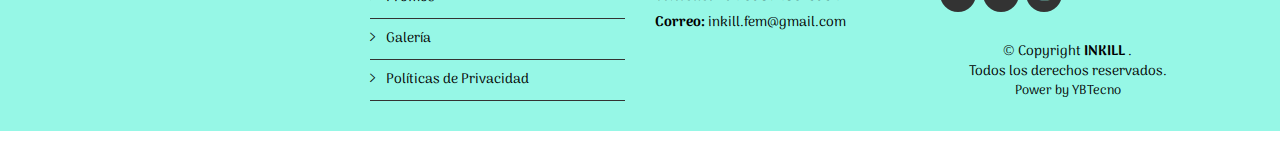
==== commit ca379798: "Add files via upload" ====
--- a/html/comunicados.html
+++ b/html/comunicados.html
@@ -2,7 +2,7 @@
 <html lang="es">
 <head>
   <meta charset="utf-8">
-  <title>Tucumán Rugby Club</title>
+  <title>INKILL</title>
   <meta content="width=device-width, initial-scale=1.0" name="viewport">
   <meta content="" name="keywords">
   <meta content="" name="description">
@@ -28,12 +28,18 @@
   <link rel="manifest" href="../manifest.json">
 
   <!-- Google Fonts -->
+  <link href="https://fonts.googleapis.com/css?family=Arima+Madurai&display=swap" rel="stylesheet"> 
+  <link href="https://fonts.googleapis.com/css?family=Ribeye+Marrow&display=swap" rel="stylesheet">
+  <link href="https://fonts.googleapis.com/css?family=Ribeye&display=swap" rel="stylesheet">
   <link href="https://fonts.googleapis.com/css?family=Open+Sans:300,300i,400,400i,700,700i|Montserrat:300,400,500,700" rel="stylesheet">
 
   <!-- Bootstrap CSS File -->
   <link href="../lib/bootstrap/css/bootstrap.min.css" rel="stylesheet">
 
   <!-- Libraries CSS Files -->
+  <link href="../lib/font-awesome/css/all.css" rel="stylesheet"> 
+  <link href="../lib/fontawesome-free-5.13.0-web/fontawesome-free-5.13.0-web/css/all.css" rel="stylesheet"> <!--load all styles -->
+
   <link href="../lib/font-awesome/css/font-awesome.min.css" rel="stylesheet">
   <link href="../lib/animate/animate.min.css" rel="stylesheet">
   <link href="../lib/ionicons/css/ionicons.min.css" rel="stylesheet">
@@ -48,256 +54,263 @@
 
 <body>
 
-    <!--==========================
-                Header
-    ============================-->
-    <header id="header" class="comunicados" >
+   <!-- The core Firebase JS SDK is always required and must be listed first -->
+   <script src="/__/firebase/7.11.0/firebase-app.js"></script>
+
+   <!-- TODO: Add SDKs for Firebase products that you want to use
+      https://firebase.google.com/docs/web/setup#available-libraries -->
+ 
+   <!-- Initialize Firebase -->
+   <script src="/__/firebase/init.js"></script>
+ 
+     <!--==========================
+                 Header
+     ============================-->
+     <header id="header">
+       <div class="container-fluid">
+ 
+         <div id="logo" class="pull-left">
+             <h1><a href="../index.html" class="scrollto">INKILL</a></h1>
+             <!-- <h1><a href="#intro" class="scrollto">Tu lugar secreto</a></h1>         -->
+         </div>
+ 
+         <nav id="nav-menu-container">
+           <ul class="nav-menu">
+               <li class="menu-active"><a href="../index.html">Portada</a></li>
+               <li class="menu-has-children"><a href="../html/comunicados.html">Tienda</a>
+               <ul>
+                   <li><a href="../html/polleras.html">Polleras</a></li>
+                   <li><a href="../html/reseniaHistorica.html">Vestidos</a></li>
+                   <li><a href="../html/pantalones.html">Pantalones</a></li>
+                   <li><a href="../html/blusas.html">Blusas</a></li>         
+               </ul>
+               </li>
+               <li class="menu-has-children"><a href="#promos">Promos</a>
+               <ul>
+                   <li><a href="../html/vestidos.html">Vestidos</a></li>
+                   <li><a href="../html/remeras.html">Remeras</a></li>
+                   <li><a href="../html/pantalones.html">Pantalones</a></li>
+                   <li><a href="../html/camisetas.html">Camisetas</a></li>
+                   <li><a href="../html/shorts.html">Shorts</a></li>
+               </ul>
+               </li>
+               <!-- <li class="menu-has-children"><a href="#services">Eventos</a>
+                   <ul>
+                       
+                       <li><a href="#">Actividad Verano</a></li>
+                   </ul>
+               </li> -->
+               <li><a href="#">Galería</a></li>
+               <li class="menu-has-children"><a href="#footer">Contacto</a>
+               <ul>
+                   <li><a href="#">Redes Sociales</a></li>
+                   <li><a href="#">Enviar Correo</a></li>
+                   <li><a href="#">Ubicaciones</a></li>
+               </ul>
+               </li>
+               
+           </ul>
+         </nav><!-- #nav-menu-container -->
+ 
+         <!-- <div class="btnNav"> 
+           <div class="tbnbusqueda"><i class="fas fa-store"></i></div>
+         </div>       -->
+ 
+       </div>
+     </header><!-- #header -->
+
+     <main id="main">
+
+      <!-- Encabezado de tienda -->
+      <section id="about">
         <div class="container-fluid">
-
-          <div id="logo" class="pull-left">
-              <h1><a href="#intro" class="scrollto">Tucumán Rugby Club</a></h1>            
-          </div>
-
-          <nav id="nav-menu-container">
-            <ul class="nav-menu comunicados">
-                <li class="menu-active"><a href="../index.html">Inicio</a></li>
-                <li class="menu-has-children"><a href="../index.html">Nosotros</a>
-                <ul>
-                    <li><a href="../html/comunicados.html">Comunicados</a></li>
-                    <li><a href="../html/reseniaHistorica.html">Reseña Histórica</a></li>
-                    <li><a href="../html/proyectos.html">Proyectos</a></li>
-                    <li><a href="../html/instalaciones.html">Instalaciones</a></li>         
-                </ul>
-                </li>
-                <li class="menu-has-children"><a href="#services">Actividades</a>
-                <ul>
-                    <li><a href="../html/rugby.html">Rugby</a></li>
-                    <li><a href="../html/hockey.html">Hockey</a></li>
-                    <li><a href="../html/tenis.html">Tenis</a></li>
-                    <li><a href="#">Fútbol</a></li>
-                    <li><a href="../html/eventosSociales.html">Eventos Sociales</a></li>
-                </ul>
-                </li>
+  
+          <header class="section-header comunicados">
+            <h3>Tienda</h3>
+            <p>Todas nuestras colecciones las encontras aquí. </p>
+          </header>
+  
+        </div>
+      </section><!-- #about -->
+  
+      <!-- Tienda -->
+      <section id="services">
+        
+        <div class="container-fluid">
+  
+          <section id="portfolio"  class="section-bg" >
+            <div class="container-fluid">
+
+              <aside>
+                <div class="row col-lg-2">
+                  <div class="btnTienda">
+                    <ul id="portfolio-flters">
+                      <li data-filter="*" class="filter-active row col-lg-12">Todo</li>
+                      <li data-filter=".filter-sweater" class="row col-lg-12">Sweater</li>
+                      <li data-filter=".filter-camisolas"class="row col-lg-12">Camisolas</li>
+                      <li data-filter=".filter-tenis" class="row col-lg-12">Vestidos</li>
+                      <li data-filter=".filter-sociales" class="row col-lg-12">Monos</li>
+                      <li data-filter=".filter-sweater" class="row col-lg-12">Remeras - Top</li>
+                      <li data-filter=".filter-camisolas"class="row col-lg-12">Blusas</li>
+                      <li data-filter=".filter-tenis" class="row col-lg-12">Kimonos</li>
+                      <li data-filter=".filter-sociales" class="row col-lg-12">Sacos</li>
+                      <li data-filter=".filter-tenis" class="row col-lg-12">Calza</li>
+                      <li data-filter=".filter-sociales" class="row col-lg-12">Pantalones</li>
+                    </ul>
+                  </div>
+                </div>
+              </aside>
+      
+              
+      
+              <!-- Primera linea -->
+              <div class="row portfolio-container">
+      
+                <div class="col-lg-3 col-md-5 portfolio-item filter-sweater wow fadeInUp">
+                  <div class="portfolio-wrap">
+                    <figure>
+                      <img src="../img/portfolio/remera.jpg" class="img-fluid" alt="">
+                      <a href="../img/portfolio/remera.jpg" data-lightbox="portfolio" data-title="sweater 1" class="link-preview" title="Preview"><i class="ion ion-eye"></i></a>
+                      <a href="#" class="link-details" title="More Details"><i class="ion ion-android-open"></i></a>
+                    </figure>
+      
+                    <div class="portfolio-info">
+                      <h4><a href="#">SWEATER</a></h4>
+                      <p>(cod0001) Sweater Lanilla Cuello Redonde Bordado. </p>
+                      <p>$460 </p>  
+                    </div>
+                  </div>
+                </div>
+      
+                <div class="col-lg-3 col-md-5 portfolio-item filter-camisolas wow fadeInUp" data-wow-delay="0.1s">
+                  <div class="portfolio-wrap">
+                    <figure>
+                      <img src="../img/portfolio/remera2.png" class="img-fluid" alt="">
+                      <a href="../img/portfolio/remera2.png" class="link-preview" data-lightbox="portfolio" data-title="camisolas 1" title="Preview"><i class="ion ion-eye"></i></a>
+                      <a href="#" class="link-details" title="More Details"><i class="ion ion-android-open"></i></a>
+                    </figure>
+      
+                    <div class="portfolio-info">
+                      <h4><a href="#">SWEATER</a></h4>
+                      <p>(cod0002) Sweater Lanilla Cuello Redonde Bordado. </p>
+                      <p>$460 </p>
+                    </div>
+                  </div>
+                </div>
+      
+                <div class="col-lg-3 col-md-6 portfolio-item filter-sweater wow fadeInUp" data-wow-delay="0.2s">
+                  <div class="portfolio-wrap">
+                    <figure>
+                      <img src="../img/portfolio/remera.jpg" class="img-fluid" alt="">
+                      <a href="../img/portfolio/remera.jpg" class="link-preview" data-lightbox="portfolio" data-title="sweater 2" title="Preview"><i class="ion ion-eye"></i></a>
+                      <a href="#" class="link-details" title="More Details"><i class="ion ion-android-open"></i></a>
+                    </figure>
+      
+                    <div class="portfolio-info">
+                      <h4><a href="#">SWEATER</a></h4>
+                      <p>(cod0003) Sweater Lanilla Cuello Redonde Bordado. </p>
+                      <p>$460 </p>
+                    </div>
+                  </div>
+                </div>
+      
+                <div class="col-lg-3 col-md-6 portfolio-item filter-camisolas wow fadeInUp">
+                  <div class="portfolio-wrap">
+                    <figure>
+                      <img src="../img/portfolio/remera2.png" class="img-fluid" alt="">
+                      <a href="../img/portfolio/remera2.png" class="link-preview" data-lightbox="portfolio" data-title="camisolas 2" title="Preview"><i class="ion ion-eye"></i></a>
+                      <a href="#" class="link-details" title="More Details"><i class="ion ion-android-open"></i></a>
+                    </figure>
+      
+                    <div class="portfolio-info">
+                      <h4><a href="#">SWEATER</a></h4>
+                      <p>(cod0004) Sweater Lanilla Cuello Redonde Bordado. </p>
+                      <p>$460 </p>
+                    </div>
+                  </div>
+                </div>
                 
-                <li><a href="../html/galeria.html">Galería</a></li>
-                <li class="menu-has-children"><a href="#footer">Contacto</a>
-                <ul>
-                    <li><a href="#">Redes Sociales</a></li>
-                    <li><a href="#">Enviar Correo</a></li>
-                    <li><a href="#">Ubicaciones</a></li>
-                </ul>
-                </li>
+              </div>
+              <!-- End Primera linea -->
+      
+              <!-- Segunda linea -->
+              <div class="row portfolio-container">
+      
+                <div class="col-lg-3 col-md-6 portfolio-item filter-sweater wow fadeInUp">
+                  <div class="portfolio-wrap">
+                    <figure>
+                      <img src="../img/portfolio/remera.jpg" class="img-fluid" alt="">
+                      <a href="../img/portfolio/remera.jpg" data-lightbox="portfolio" data-title="sweater 3" class="link-preview" title="Preview"><i class="ion ion-eye"></i></a>
+                      <a href="#" class="link-details" title="More Details"><i class="ion ion-android-open"></i></a>
+                    </figure>
+      
+                    <div class="portfolio-info">
+                      <h4><a href="#">SWEATER</a></h4>
+                      <p>(cod0001) Sweater Lanilla Cuello Redonde Bordado. </p>
+                      <p>$460 </p>  
+                    </div>
+                  </div>
+                </div>
+      
+                <div class="col-lg-3 col-md-6 portfolio-item filter-sweater wow fadeInUp" data-wow-delay="0.1s">
+                  <div class="portfolio-wrap">
+                    <figure>
+                      <img src="../img/portfolio/remera.jpg" class="img-fluid" alt="">
+                      <a href="../img/portfolio/remera.jpg" class="link-preview" data-lightbox="portfolio" data-title="sweater 4" title="Preview"><i class="ion ion-eye"></i></a>
+                      <a href="#" class="link-details" title="More Details"><i class="ion ion-android-open"></i></a>
+                    </figure>
+      
+                    <div class="portfolio-info">
+                      <h4><a href="#">SWEATER</a></h4>
+                      <p>(cod0001) Sweater Lanilla Cuello Redonde Bordado. </p>
+                      <p>$460 </p>
+                    </div>
+                  </div>
+                </div>
+      
+                <div class="col-lg-3 col-md-6 portfolio-item filter-camisolas wow fadeInUp" data-wow-delay="0.2s">
+                  <div class="portfolio-wrap">
+                    <figure>
+                      <img src="../img/portfolio/remera2.png" class="img-fluid" alt="">
+                      <a href="../img/portfolio/remera2.png" class="link-preview" data-lightbox="portfolio" data-title="camisolas 3" title="Preview"><i class="ion ion-eye"></i></a>
+                      <a href="#" class="link-details" title="More Details"><i class="ion ion-android-open"></i></a>
+                    </figure>
+      
+                    <div class="portfolio-info">
+                      <h4><a href="#">SWEATER</a></h4>
+                      <p>(cod0001) Sweater Lanilla Cuello Redonde Bordado. </p>
+                      <p>$460 </p>
+                    </div>
+                  </div>
+                </div>
+      
+                <div class="col-lg-3 col-md-6 portfolio-item filter-camisolas wow fadeInUp">
+                  <div class="portfolio-wrap">
+                    <figure>
+                      <img src="../img/portfolio/remera2.png" class="img-fluid" alt="">
+                      <a href="../img/portfolio/remera2.png" class="link-preview" data-lightbox="portfolio" data-title="camisolas 4" title="Preview"><i class="ion ion-eye"></i></a>
+                      <a href="#" class="link-details" title="More Details"><i class="ion ion-android-open"></i></a>
+                    </figure>
+      
+                    <div class="portfolio-info">
+                      <h4><a href="#">SWEATER</a></h4>
+                      <p>(cod0001) Sweater Lanilla Cuello Redonde Bordado. </p>
+                      <p>$460 </p>
+                    </div>
+                  </div>
+                </div>
                 
-            </ul>
-          </nav><!-- #nav-menu-container -->
+              </div>
+              <!-- End Segunda linea -->
+            </div>
+          </section><!-- #portfolio -->
+  
         </div>
-    </header><!-- #header -->
-
-  <main id="main">
-
-    <section id="about">
-      <div class="container-fluid">
-
-        <header class="section-header comunicados">
-          <h3>Comunicados</h3>
-          <p class="desktop">Todos los comunicados institucionales los podes encontrar aquí, mantenete informado con todo lo institucional de nuestro club.</p>
-          <!-- <p class="mobile">Todos los comunicados institucionales los podes encontrar aquí, mantenete informado con todo lo institucional de nuestro club.</p> -->
-        </header>
-
-      </div>
-    </section><!-- #about -->
-    
-    <!-- Enero -->
-    <div class="container meses">
-      <div class="row">
-        <div class="col section-header">
-            <h3>Enero</h3>
-        </div>
-      </div>
-    </div> <!-- End Enero -->
-
-    <div class="container-fluid">
-    
-      <div class="row mt-3">
-        
-        <!-- Comunicado 282 -->
-        <div class="col-md-6 col-lg-3">
-          <p>
-            <a href="#bloque282" data-toggle="collapse" role="button" aria-expanded="false" aria-controls="bloque282" class="btn">Comunicado 282</a>
-          </p>
-          <div class="collapse" id="bloque282">
-            <div class="card card-body">
-              <h2></h2>
-              <p>Tucumán Rugby Club les desea una muy feliz navidad.</p>
-              <img src="../img/comunicados/feliznavidad.jpg" alt="">  
-            </div>
-          </div>
-        </div><!-- End Comunicado 282 -->
-
-        <!-- Comunicado 281 -->
-        <div class="col-md-6 col-lg-3">
-          <p>
-            <a href="#bloque281" data-toggle="collapse" role="button" aria-expanded="false" aria-controls="bloque281" class="btn btn-primary">Comunicado 281</a>
-          </p>
-          <div class="collapse" id="bloque281">
-            <div class="card card-body">
-              <h2></h2>
-              <p>El equipo de primera del club se consagró campeón en el seven más representativo del país.</p>
-              <img src="../img/comunicados/rugbysevendelplumazo2018.jpg" alt="">
-            </div>
-          </div>
-        </div><!-- End Comunicado 281 -->
-
-        <!-- Comunicado 280 -->
-        <div class="col-md-6 col-lg-3">
-          <p>
-            <a href="#bloque280" data-toggle="collapse" role="button" aria-expanded="false" aria-controls="bloque280" class="btn btn-primary">Comunicado 280</a>
-          </p>
-          <div class="collapse" id="bloque280">
-            <div class="card card-body">
-              <h2></h2>
-              <p>Tucuman Rugby Club, los invita a ya su famosa fiesta de fin de año.</p>
-              <img src="../img/comunicados/rugbyjuvenilpostemp2018.jpg" alt="">
-            </div>
-          </div>
-        </div><!-- End Comunicado 280 -->
-
-        <!-- Comunicado 279 -->
-        <div class="col-md-6 col-lg-3">
-          <p>
-            <a href="#bloque279" data-toggle="collapse" role="button" aria-expanded="false" aria-controls="bloque279" class="btn btn-primary">Comunicado 279</a>
-          </p>
-          <div class="collapse" id="bloque279">
-            <div class="card card-body">
-              <h2></h2>
-              <p>Tucuman Rugby Club, los invita a ya su famosa fiesta de fin de año.</p>
-              <img src="../img/comunicados/fiesta2018.jpg" alt="">
-            </div>
-          </div>
-        </div><!-- End Comunicado 279 -->
-          
-      </div>
-  
-    </div>
-
-     <!-- Diciembre -->
-      <div class="container meses">
-        <div class="row">
-          <div class="col section-header">
-              <h3>Diciembre</h3>
-          </div>
-        </div>
-      </div> <!-- End Diciembre -->
-
-    <div class="container-fluid">
-    
-      <div class="row mt-3">
-        
-        <!-- Comunicado 278 -->
-        <div class="col-md-6 col-lg-3">
-          <p>
-            <a href="#bloque278" data-toggle="collapse" role="button" aria-expanded="false" aria-controls="bloque278" class="btn">Comunicado 278</a>
-          </p>
-          <div class="collapse" id="bloque278">
-            <div class="card card-body">
-              <h2>Feliz Navidad</h2>
-              <p>Tucumán Rugby Club les desea una muy feliz navidad.</p>
-              <img src="../img/comunicados/feliznavidad.jpg" alt="">
-            </div>
-          </div>
-        </div><!-- End Comunicado 278 -->
-
-        <!-- Comunicado 277 -->
-        <div class="col-md-6 col-lg-3">
-          <p>
-            <a href="#bloque277" data-toggle="collapse" role="button" aria-expanded="false" aria-controls="bloque277" class="btn btn-primary">Comunicado 277</a>
-          </p>
-          <div class="collapse" id="bloque277">
-            <div class="card card-body">
-              <h2>Seven del Plumazo</h2>
-              <p>El equipo de primera del club se consagró campeón en el seven más representativo del país.</p>
-              <img src="../img/comunicados/rugbysevendelplumazo2018.jpg" alt="">
-            </div>
-          </div>
-        </div><!-- End Comunicado 277 -->
-
-        <!-- Comunicado 276 -->
-        <div class="col-md-6 col-lg-3">
-          <p>
-            <a href="#bloque276" data-toggle="collapse" role="button" aria-expanded="false" aria-controls="bloque276" class="btn btn-primary">Comunicado 276</a>
-          </p>
-          <div class="collapse" id="bloque276">
-            <div class="card card-body">
-              <h2>Cena fin de año</h2>
-              <p>Tucuman Rugby Club, los invita a ya su famosa fiesta de fin de año.</p>
-              <img src="../img/comunicados/rugbyjuvenilpostemp2018.jpg" alt="">
-            </div>
-          </div>
-        </div><!-- End Comunicado 276 -->
-
-        <!-- Comunicado 275 -->
-        <div class="col-md-6 col-lg-3">
-          <p>
-            <a href="#bloque275" data-toggle="collapse" role="button" aria-expanded="false" aria-controls="bloque275" class="btn btn-primary">Comunicado 275</a>
-          </p>
-          <div class="collapse" id="bloque275">
-            <div class="card card-body">
-              <h2>Cena fin de año</h2>
-              <p>Tucuman Rugby Club, los invita a ya su famosa fiesta de fin de año.</p>
-              <img src="../img/comunicados/fiesta2018.jpg" alt="">
-            </div>
-          </div>
-        </div><!-- End Comunicado 275 -->
-          
-      </div>
-
-      <div class="row mt-3">
-        
-        <!-- Comunicado 274 -->
-        <div class="col-md-6 col-lg-3">
-          <p>
-            <a href="#bloque274" data-toggle="collapse" role="button" aria-expanded="false" aria-controls="bloque274" class="btn">Comunicado 274</a>
-          </p>
-          <div class="collapse" id="bloque274">
-            <div class="card card-body">
-              <h2>Seven Álvarez</h2>
-              <p>Te invitamos al seven Álvarez y fútbol mixto.</p>
-              <img src="../img/comunicados/sevendelachilata2018.jpg" alt="">
-              <img src="../img/comunicados/sevendelaachila2018a.jpg" alt="">
-            </div>
-          </div>
-        </div><!-- End Comunicado 274 -->
-
-        <!-- Comunicado 277 -->
-        <div class="col-md-6 col-lg-3">
-          <p>
-            <a href="#bloque273" data-toggle="collapse" role="button" aria-expanded="false" aria-controls="bloque273" class="btn btn-primary">Comunicado 273</a>
-          </p>
-          <div class="collapse" id="bloque273">
-            <div class="card card-body">
-              <h2>M14 vs 1ra</h2>
-              <p>El equipo de primera del club se consagró campeón en el seven más representativo del país.</p>
-              <img src="../img/comunicados/rugbym14primera.jpg" alt="">
-            </div>
-          </div>
-        </div><!-- End Comunicado 277 -->
-          
-      </div>
-  
-    </div>
-
-    <!-- Noviembre -->
-    <div class="container meses">
-      <div class="row">
-        <div class="col section-header">
-            <h3>Noviembre</h3>
-        </div>
-      </div>
-    </div> <!-- End Noviembre -->
-
-  </main>
-
-  <!--==========================
+      </section> 
+      
+    </main>
+
+<!--==========================
     Footer
   ============================-->
   <footer id="footer">
@@ -306,17 +319,17 @@
         <div class="row">
 
           <div class="col-lg-3 col-md-6 footer-info">
-            <h3>Tucumán Rugby Club</h3>
-            <p>Estadio y complejo deportivo · Club deportivo</p>
+            <h3>INKILL</h3>
+            <p>Talles rales para la mujer que sos.</p>
           </div>
 
           <div class="col-lg-3 col-md-6 footer-links">
             <h4>Enlaces Útiles</h4>
             <ul>
-              <li><i class="ion-ios-arrow-right"></i> <a class="scrollto" href="#intro">Inicio</a></li>
-              <li><i class="ion-ios-arrow-right"></i> <a class="scrollto" href="#about">Nosotros</a></li>
-              <li><i class="ion-ios-arrow-right"></i> <a class="scrollto" href="#">Actividades</a></li>
-              <li><i class="ion-ios-arrow-right"></i> <a class="scrollto" href="#">Terminos de Servicio</a></li>
+              <li><i class="ion-ios-arrow-right"></i> <a class="scrollto" href="#intro">Portada</a></li>
+              <li><i class="ion-ios-arrow-right"></i> <a class="scrollto" href="#about">Tienda</a></li>
+              <li><i class="ion-ios-arrow-right"></i> <a class="scrollto" href="#">Promos</a></li>
+              <li><i class="ion-ios-arrow-right"></i> <a class="scrollto" href="#">Galería</a></li>
               <li><i class="ion-ios-arrow-right"></i> <a class="scrollto" href="#">Políticas de Privacidad </a></li>
             </ul>
           </div>
@@ -324,18 +337,18 @@
           <div class="col-lg-3 col-md-6 footer-contact">
             <h4>Contacto</h4>
             <p>
-              Salas y Valdez 1500 <br>
+              Lobo de la vega 13, Local 113. <br>
               Yerba Buena, Tucumánn <br>
               Argentina. <br>
-              <strong>Teléfono:</strong> +54 0381 425-1148 <br>
-              <strong>Correo:</strong> tucrugby1@arnetbiz.com.ar <br>
+              <strong>Teléfono:</strong> +54 0381 480-9394 <br>
+              <strong>Correo:</strong> inkill.fem@gmail.com <br>
             </p>
 
           </div>
 
           <div class="col-lg-3 col-md-6 footer-newsletter">
             <h4>Nuestras Redes</h4>
-            <p>Seguinos para ver toda la actividad del club.</p>
+            <p>Seguinos para ver todas colecciones y promociones.</p>
             <div class="social-links">
                 <a href="https://twitter.com/TucumanRugby" class="twitter" target="_blank"><i class="fa fa-twitter"></i></a>
                 <a href="https://www.facebook.com/tucumanrugbyclub/?epa=SEARCH_BOX" class="facebook" target="_blank"><i class="fa fa-facebook"></i></a>
@@ -343,23 +356,30 @@
                 <!-- <a href="#" class="google-plus" target="_blank"><i class="fa fa-google-plus"></i></a>
                 <a href="#" class="linkedin" target="_blank"><i class="fa fa-linkedin"></i></a> -->
               </div>
+              
+                <div class="copyright">
+                  &copy; Copyright <strong> INKILL </strong>. <br> Todos los derechos reservados.
+                </div>
+                <div class="credits">
+                  Power by <a>YBTecno</a>
+                </div>             
           </div>
-
         </div>
       </div>
     </div>
 
-    <div class="container">
+    <!-- <div class="container">
       <div class="copyright">
-        &copy; Copyright <strong>Tucumán Rugby Club </strong>. Todos los derechos reservados
+        &copy; Copyright <strong> INKILL </strong>. Todos los derechos reservados
       </div>
       <div class="credits">
-        Power by <a href="#">YBTecno</a>
+        Power by <a>YBTecno</a>
       </div>
-    </div>
+    </div> -->
   </footer><!-- #footer -->
 
   <a href="#" class="back-to-top"><i class="fa fa-chevron-up"></i></a>
+  <a href="#" class="back-to-ws"><i class="fab fa-whatsapp"></i></a>
 
   <!-- JavaScript Libraries -->
   <script src="../lib/jquery/jquery.min.js"></script>
@@ -380,7 +400,4 @@
   <script src="../contactform/contactform.js"></script>
 
   <!-- Template Main Javascript File -->
-  <script src="../main.js"></script>
-
-</body>
-</html>
+  <script src="../main.js"></script>--- a/css/style.css
+++ b/css/style.css
@@ -2,19 +2,23 @@
 # General
 --------------------------------------------------------------*/
 body {
-    background: #fff;
+    /* background: lightgray; */
+    background: url("../img/about-bg.png") center top no-repeat fixed;
+    background-size: cover;
+    padding: 10px 0 10px 0;
+    position: relative;
     color: #666666;
-    font-family: 'Ribeye Marrow', cursive;
-    font-family: 'Ribeye', cursive;
+    /* font-family: 'Ribeye Marrow', cursive; */
+    font-family: 'Arima Madurai', cursive;
   }
   
   a {
-    color: #18d26e;
+    color: #96f7e6;
     transition: 0.5s;
   }
   
   a:hover, a:active, a:focus {
-    color: #18d36e;
+    color: #96f7e6;
     outline: none;
     text-decoration: none;
   }
@@ -25,9 +29,10 @@
   }
   
   h1, h2, h3, h4, h5, h6 {
-    font-family: 'Ribeye Marrow', cursive;
+    /* font-family: 'Ribeye Marrow', cursive; */
+    font-family: 'Arima Madurai', cursive;
     font-weight: 400;
-    margin: 0 0 20px 0;
+    /* margin: 0 0 20px 0; */
     padding: 0;
   }
   
@@ -35,8 +40,8 @@
   .back-to-top {
     position: fixed;
     display: none;
-    background: #e014e7;
-    color: #fff;
+    background: lightgray;
+    color: #96f7e6;
     display: inline-block;
     width: 44px;
     height: 44px;
@@ -52,7 +57,7 @@
   
   .back-to-top i {
     padding-top: 12px;
-    color: #fff;
+    color: #96f7e6;
   }
   
   @media (max-width: 768px) {
@@ -60,7 +65,36 @@
       bottom: 15px;
     }
   }
-  
+  /* Back to ws */
+  .back-to-ws {
+    position: fixed;
+    display: none;
+    /* background: green; */
+    /* background: url("../img/ws.jpg") center top no-repeat fixed; */
+    /* color: black; */
+    display: inline-block;
+    width: 50px;
+    height: 50px;
+    text-align: center;
+    line-height: 1;
+    font-size: 50px;
+    border-radius: 50%;
+    right: 15px;
+    bottom: 350px;
+    transition: background 0.5s;
+    z-index: 11;
+  }
+  
+  .back-to-ws i {
+    padding-top: 12px;
+    color: green;
+  }
+  
+  @media (max-width: 768px) {
+    .back-to-ws {
+      bottom: 15px;
+    }
+  }
   /*--------------------------------------------------------------
   # Header
   --------------------------------------------------------------*/
@@ -76,7 +110,7 @@
   }
   
   #header.header-scrolled {
-    background: rgba(0, 0, 0, 0.9);
+    background: rgba(159, 240, 220, 0.7);
     padding: 20px 0;
     height: 72px;
     transition: all 0.5s;
@@ -94,11 +128,12 @@
   }
   
   #header #logo h1 {
-    font-size: 34px;
+    font-size: 40px;
     margin: 0;
     padding: 0;
     line-height: 1;
-    font-family: 'Ribeye Marrow', cursive;
+    /* font-family: 'Ribeye Marrow', cursive; */
+    font-family: 'Arima Madurai', cursive;
     font-weight: 700;
     letter-spacing: 3px;
   }
@@ -106,12 +141,13 @@
   #header #logo h1 a, #header #logo h1 a:hover {
     /* color: #fff; */
     padding-left: 10px;
-    border-left: 6px solid #e014e7;
-    background: -webkit-linear-gradient(#ffffff,#e014e7);
+    border-left: 6px solid black;
+    /* background: -webkit-linear-gradient(black,white); */
+    background: black;
     -webkit-background-clip: text;
     -webkit-text-fill-color: transparent;
     color: tomato; 
-    font-family: 'Times New Roman', Times, serif; 
+    font-family: 'Ribeye Marrow', cursive;
   }
  
   #header #logo img {
@@ -148,7 +184,7 @@
   
   #intro .carousel-item::before {
     content: '';
-    background-color: rgba(0, 0, 0, 0.7);
+    background-color: rgba(0, 0, 0, 0.1);
     position: absolute;
     height: 100%;
     width: 100%;
@@ -175,8 +211,8 @@
   }
   
   #intro .nombre {
-    color: #ffffff;
-    margin-bottom: 30px;
+    color: #96f7e6;
+    /* margin-bottom: 30px; */
     font-size: 175px;
     font-weight: 700;
     font-family: 'Ribeye Marrow', cursive;
@@ -184,11 +220,12 @@
   }
 
   #intro h2 {
-    color: #80b484;
-    margin-bottom: 30px;
+    color: #96f7e6;
+    /* margin-bottom: 30px; */
     font-size: 75px;
     font-weight: 700;
-    font-family: 'Ribeye Marrow', cursive;
+    /* font-family: 'Ribeye Marrow', cursive; */
+    font-family: 'Arima Madurai', cursive;
     font-weight: bold;
   }
   
@@ -206,14 +243,14 @@
   
   #intro p {
     width: 80%;
-    margin: 0 auto 30px auto;
+    margin: 0 auto 10px auto;
     color: #fff;
-    font-size: 30px;
+    font-size: 42px;
   }
   
   @media (min-width: 1024px) {
     #intro p {
-      width: 60%;
+      width: 100%;
     }
   }
   
@@ -265,7 +302,8 @@
   }
   
   #intro .btn-get-started {
-    font-family: 'Ribeye', cursive;
+    /* font-family: 'Ribeye', cursive; */
+    font-family: 'Arima Madurai', cursive;
     font-weight: 500;
     font-size: 16px;
     letter-spacing: 1px;
@@ -274,13 +312,14 @@
     border-radius: 50px;
     transition: 0.5s;
     margin: 10px;
-    color: #fff;
-    background: #e014e7;
+    color: black;
+    font-weight: bold;
+    background: #96f7e6;
   }
   
   #intro .btn-get-started:hover {
-    background: #fff;
-    color: #096b15;
+    background: black;
+    color: #96f7e6;
   }
   
   /*--------------------------------------------------------------
@@ -351,6 +390,8 @@
   @media (min-width: 1024px) {
     #nav-menu-container {
       padding-right: 20px;
+      width: 60%;
+      margin-top: 10px;
     }
   }
   
@@ -365,16 +406,17 @@
     padding: 0 8px 10px 8px;
     text-decoration: none;
     display: inline-block;
-    color: #fff;
-    font-family: "Montserrat", sans-serif;
+    color: black;
+    /* font-family: "Montserrat", sans-serif; */
+    font-family: 'Arima Madurai', cursive;
     font-weight: 700;
-    font-size: 13px;
+    font-size: 15px;
     text-transform: uppercase;
     outline: none;
   }
   
   .nav-menu li:hover > a, .nav-menu > .menu-active > a {
-    color: #e014e7;
+    color: black;
   }
   
   .nav-menu > li {
@@ -384,8 +426,10 @@
   .nav-menu ul {
     margin: 4px 0 0 0;
     padding: 10px;
-    box-shadow: 0px 0px 30px rgba(127, 137, 161, 0.25);
-    background: rgb(131, 129, 129);
+    background: lightgray;
+    border-radius: 10%;
+    /* box-shadow: 0px 0px 30px rgba(127, 137, 161, 0.25); */
+    
   }
   
   .nav-menu ul li {
@@ -394,15 +438,16 @@
   
   .nav-menu ul li a {
     padding: 10px;
-    color: white;
+    color: black;
     transition: 0.3s;
     display: block;
-    font-size: 13px;
+    font-size: 15px;
     text-transform: none;
   }
   
   .nav-menu ul li:hover > a {
-    color: #18d26e;
+    color: #96f7e6;
+    background: gray;
   }
   
   .nav-menu ul ul {
@@ -471,7 +516,8 @@
     display: block;
     outline: none;
     font-weight: 700;
-    font-family: "Montserrat", sans-serif;
+    /* font-family: "Montserrat", sans-serif; */
+    font-family: 'Arima Madurai', cursive;
   }
   
   #mobile-nav ul li a:hover {
@@ -534,14 +580,15 @@
   --------------------------------*/
   .section-header h3 {
     font-size: 32px;
-    color: #096b15;
+    color: black;
     text-transform: uppercase;
     text-align: center;
     font-weight: 700;
     position: relative;
     padding-bottom: 15px;
-  }
-  
+    margin-top: 20px;
+  }
+
   .section-header h3::before {
     content: '';
     position: absolute;
@@ -559,14 +606,14 @@
     display: block;
     width: 40px;
     height: 3px;
-    background: #18d26e;
+    background: black;
     bottom: 0;
     left: calc(50% - 20px);
   }
   
   .section-header p {
     text-align: center;
-    padding-bottom: 10px;
+    /* padding-bottom: 10px; */
     color: #333;
   }
 
@@ -585,13 +632,15 @@
   /* Section with background
   --------------------------------*/
   .section-bg {
-    background: #f7f7f7;
+    /* background: #f7f7f7; */
   }
   
   /* Featured Services Section
   --------------------------------*/
+  
   #featured-services {
-    background: #000;
+    background: #96f7e6;
+    height: 30px;
   }
   
   #featured-services .box {
@@ -630,11 +679,12 @@
   #featured-services h4 a {
     color: #fff;
     /* color: #e014e7; */
-    background: -webkit-linear-gradient(#e014e7,white);
+    background: -webkit-linear-gradient(coral,white);
     -webkit-background-clip: text;
     -webkit-text-fill-color: transparent;
     color: tomato;
-    font-family: 'Times New Roman', Times, serif;
+    /* font-family: 'Times New Roman', Times, serif; */
+    font-family: 'Arima Madurai', cursive;
   }
   
   #featured-services h4 a:hover {
@@ -653,7 +703,7 @@
   #about {
     background: url("../img/about-bg.png") center top no-repeat fixed;
     background-size: cover;
-    padding: 60px 0 10px 0;
+    padding: 10px 0 10px 0;
     position: relative;
   }
   
@@ -664,17 +714,17 @@
     right: 0;
     top: 0;
     bottom: 0;
-    background: rgba(255, 255, 255, 0.92);
+    background: rgba(255, 255, 255, 0.1);
     z-index: 9;
   }
   
-  #about .container-fluid {
+  #about .container {
     position: relative;
     z-index: 10;
   }
   
   #about .about-col {
-    background: #fff;
+    /* background: #fff; */
     border-radius: 0 0 4px 4px;
     box-shadow: 0px 2px 12px rgba(0, 0, 0, 0.08);
     margin-bottom: 20px;
@@ -685,8 +735,15 @@
   }
   
   #about .about-col .img img {
-    border-radius: 4px 4px 0 0;
-  }
+    border-radius: 10%;
+  }
+  #about .container .about-cols .about-col .pepe{
+    max-width: 20%;
+    height: auto;
+    float: left;
+    margin-left: 10px;
+    margin-top: 30px;
+}
   
   #about .about-col .icon {
     width: 64px;
@@ -705,17 +762,24 @@
   
   #about .about-col i {
     font-size: 36px;
+    background: black;
     line-height: 1;
-    color: #fff;
+    color: #96f7e6;
     transition: 0.3s;
-  }
+    /* width: 99%; */
+    /* margin-left: 10px; */
+    border: 2px solid #96f7e6;
+    border-radius: 50%;
+    padding: 20px;
+}
   
   #about .about-col:hover .icon {
     background-color: #fff;
   }
   
   #about .about-col:hover i {
-    color: #096b15;
+    color: #96f7e6;
+    background: transparent;
   }
   
   #about .about-col h2 {
@@ -723,8 +787,8 @@
     text-align: center;
     font-weight: 700;
     font-size: 20px;
-    padding: 0;
-    margin: 40px 0 12px 0;
+    padding-top: 10px;
+    margin: 10px 0 1px 0;
   }
   
   #about .about-col h2 a {
@@ -732,7 +796,7 @@
   }
   
   #about .about-col h2 a:hover {
-    color: #2a72ed;
+    color: coral;
   }
   
   #about .about-col p {
@@ -740,8 +804,9 @@
     line-height: 24px;
     color: #333;
     margin-bottom: 0;
-    padding: 0 20px 20px 20px;
-  }
+    padding: 10px 20px 10px 120px;
+    width: 100%;
+}
 
   @media (max-width: 768px) {
   #about .about-col p {
@@ -752,9 +817,13 @@
   /* Services Section
   --------------------------------*/
   #services {
-    background: #fff;
+    /* background: #f7f7f7; */
     background-size: cover;
-    padding: 60px 0 40px 0;
+    /* padding: 60px 0 40px 0; */
+  }
+  #services .container .section-header .new {
+    color: rgb(114, 110, 111);
+    margin-bottom: 0px;
   }
   
   #services .box {
@@ -821,7 +890,8 @@
   }
   
   #call-to-action .cta-btn {
-    font-family: "Montserrat", sans-serif;
+    /* font-family: "Montserrat", sans-serif; */
+    font-family: 'Arima Madurai', cursive;
     text-transform: uppercase;
     font-weight: 500;
     font-size: 16px;
@@ -852,7 +922,8 @@
   }
   
   #skills .progress .skill {
-    font-family: "Open Sans", sans-serif;
+    /* font-family: "Open Sans", sans-serif; */
+    font-family: 'Arima Madurai', cursive;
     line-height: 35px;
     padding: 0;
     margin: 0 0 0 20px;
@@ -897,7 +968,8 @@
   }
   
   #facts .counters span {
-    font-family: "Montserrat", sans-serif;
+    /* font-family: "Montserrat", sans-serif; */
+    font-family: 'Arima Madurai', cursive;
     font-weight: bold;
     font-size: 48px;
     display: block;
@@ -907,7 +979,8 @@
   #facts .counters p {
     padding: 0;
     margin: 0 0 20px 0;
-    font-family: "Montserrat", sans-serif;
+    /* font-family: "Montserrat", sans-serif; */
+    font-family: 'Arima Madurai', cursive;
     font-size: 14px;
     color: #111;
   }
@@ -920,7 +993,7 @@
   /* Portfolio Section
   --------------------------------*/
   #portfolio {
-    padding: 20px 0;
+    /* padding: 20px 0; */
   }
   
   #portfolio #portfolio-flters {
@@ -946,8 +1019,8 @@
   }
   
   #portfolio #portfolio-flters li:hover, #portfolio #portfolio-flters li.filter-active {
-    background: #096b15;
-    color: #fff;
+    background: black;
+    color: #96f7e6;
   }
   
   #portfolio #portfolio-flters li:last-child {
@@ -957,6 +1030,8 @@
   #portfolio .portfolio-wrap {
     box-shadow: 0px 2px 12px rgba(0, 0, 0, 0.08);
     transition: 0.3s;
+    width: 300px;
+    height: 555px;
   }
   
   #portfolio .portfolio-wrap:hover {
@@ -965,14 +1040,16 @@
   
   #portfolio .portfolio-item {
     position: relative;
-    height: 360px;
+    width: 300px;
+    height: 600px;
     overflow: hidden;
   }
   
   #portfolio .portfolio-item figure {
-    background: #096b15;
+    background: lightgray;
     overflow: hidden;
-    height: 230px;
+    width: 300px;
+    height: 450px;
     position: relative;
     border-radius: 4px 4px 0 0;
     margin: 0;
@@ -1000,6 +1077,7 @@
     padding-top: 6px;
     font-size: 22px;
     color: #333;
+    text-align: center;
   }
   
   #portfolio .portfolio-item figure .link-preview:hover, #portfolio .portfolio-item figure .link-details:hover {
@@ -1033,7 +1111,8 @@
   #portfolio .portfolio-item .portfolio-info {
     background: #fff;
     text-align: center;
-    padding: 20px 5px;
+    padding-top: 15px;
+    width: 90%;
     height: 100px;
     border-radius: 0 0 3px 3px;
   }
@@ -1047,17 +1126,17 @@
   }
   
   #portfolio .portfolio-item .portfolio-info h4 a {
-    color: #333;
+    color: black;
   }
   
   #portfolio .portfolio-item .portfolio-info h4 a:hover {
-    color: #18d26e;
+    color: coral;
   }
   
   #portfolio .portfolio-item .portfolio-info p {
     padding: 0;
     margin: 0;
-    color: #096b15;
+    color: black;
     font-weight: 500;
     font-size: 14px;
     /* text-transform: uppercase; */
@@ -1103,12 +1182,14 @@
   }
   
   #portfolio-mobile #portfolio-flters li:hover, #portfolio #portfolio-flters li.filter-active {
-    background: #096b15;
-    color: #fff;
+    background: black;
+    color: #96f7e6;
+    font-size: 20px;
   }
   
   #portfolio-mobile #portfolio-flters li:last-child {
     margin-right: 0;
+    
   }
   
   #portfolio-mobile .portfolio-wrap {
@@ -1241,7 +1322,7 @@
     margin-top: 5px;
     text-align: center;
   }
-  
+
   #clients .owl-dot {
     display: inline-block;
     margin: 0 5px;
@@ -1252,7 +1333,7 @@
   }
   
   #clients .owl-dot.active {
-    background-color: #18d26e;
+    background-color: #96f7e6;
   }
   
   /* Testimonials Section
@@ -1520,15 +1601,15 @@
   # Footer
   --------------------------------------------------------------*/
   #footer {
-    background: #000;
-    padding: 0 0 30px 0;
-    color: #eee;
+    background: #96f7e6;
+    padding: 0 0 0px 0;
+    color: black;
     font-size: 14px;
   }
   
   #footer .footer-top {
-    background: #111;
-    padding: 60px 0 30px 0;
+    background: #96f7e6;
+    padding: 10px 0 0px 0;
   }
   
   #footer .footer-top .footer-info {
@@ -1540,25 +1621,27 @@
     margin: 0 0 20px 0;
     padding: 2px 0 2px 10px;
     line-height: 1;
-    font-family: "Montserrat", sans-serif;
+    /* font-family: "Montserrat", sans-serif; */
+    font-family: 'Arima Madurai', cursive;
     font-weight: 700;
     letter-spacing: 3px;
-    border-left: 4px solid #096b15;
+    border-left: 4px solid black;
   }
   
   #footer .footer-top .footer-info p {
     font-size: 14px;
     line-height: 24px;
     margin-bottom: 0;
-    font-family: "Montserrat", sans-serif;
-    color: #eee;
+    /* font-family: "Montserrat", sans-serif; */
+    font-family: 'Arima Madurai', cursive;
+    color: black;
   }
   
   #footer .footer-top .social-links a {
     font-size: 18px;
     display: inline-block;
     background: #333;
-    color: #eee;
+    color: #96f7e6;
     line-height: 1;
     padding: 8px 0;
     margin-right: 4px;
@@ -1571,13 +1654,13 @@
   
   #footer .footer-top .social-links a:hover {
     background: #18d26e;
-    color: #fff;
+    color: black;
   }
   
   #footer .footer-top h4 {
     font-size: 14px;
     font-weight: bold;
-    color: #fff;
+    color: black;
     text-transform: uppercase;
     position: relative;
     padding-bottom: 12px;
@@ -1613,7 +1696,7 @@
   
   #footer .footer-top .footer-links ul i {
     padding-right: 8px;
-    color: #ddd;
+    color: black;
   }
   
   #footer .footer-top .footer-links ul li {
@@ -1626,11 +1709,12 @@
   }
   
   #footer .footer-top .footer-links ul a {
-    color: #eee;
+    color: black;
   }
   
   #footer .footer-top .footer-links ul a:hover {
-    color: #18d26e;
+    color: #96f7e6;
+    background: black;
   }
   
   #footer .footer-top .footer-contact {
@@ -1657,7 +1741,7 @@
     width: 35%;
     padding: 6px 0;
     text-align: center;
-    color: #fff;
+    color: black;
     transition: 0.3s;
     cursor: pointer;
   }
@@ -1674,14 +1758,14 @@
   #footer .credits {
     text-align: center;
     font-size: 13px;
-    color: #ddd;
+    color: black;
   }
   
   /*--------------------------------------------------------------
   # Comunicados
   --------------------------------------------------------------*/
   #header {
-    background: #000;
+    background: #96f7e6;
   }
 
   .comunicados #logo h1 a {
@@ -1699,16 +1783,31 @@
  .comunicados .container-fluid .nav-menu ul {
   background: #f2f2f2;
  }
+ }
  #main .container-fluid .row a {
    display: block;
-   background: #096b15;
+   background: black;
    font-style: bold;
    font-size: 20px;
-   color: #fff;
-   margin: 0 30px;
+   color: #96f7e6;
+   margin: 0 30px 30px 0;
    border-radius: 50px;
    padding: 5px;
+   border: 2px solid #96f7e6;
  }
  #main .meses h3 {
    margin-top: 10px;
- }+ }
+ .btn-success {
+  color: #96f7e6;
+  background-color: black;
+  border-color: #96f7e6;
+}
+.btn-success:hover {
+  color: black;
+  background-color: #96f7e6;
+  border-color: black;
+}
+#services .container-fluid .section-bg .btnTienda {
+  width: 70%;
+}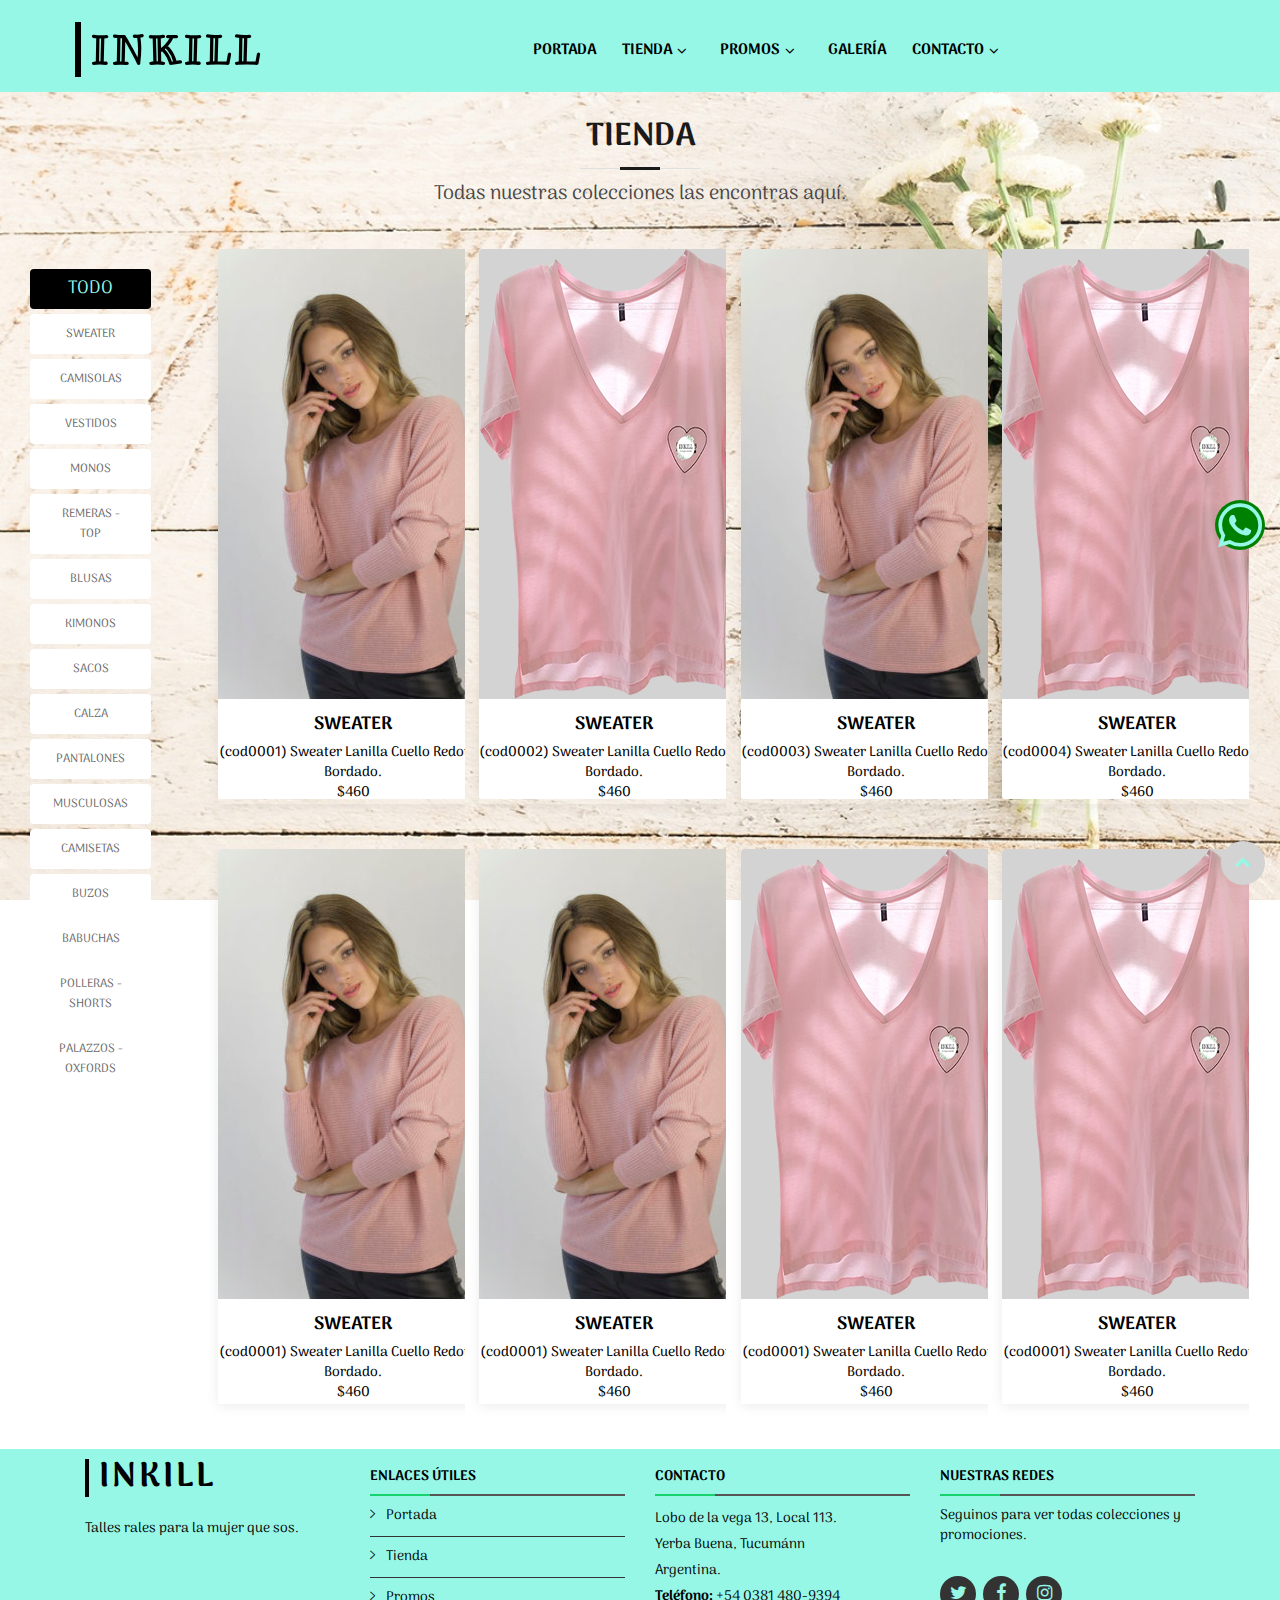
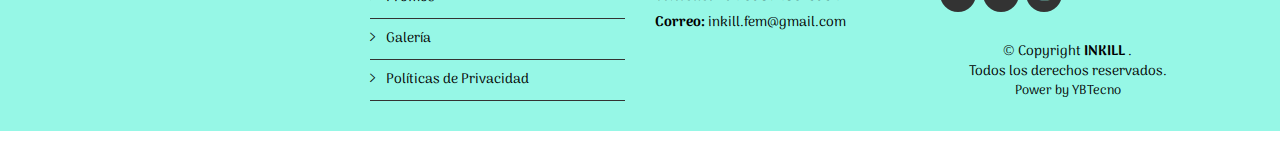
==== commit 676b2d26: "Add files via upload" ====
--- a/html/comunicados.html
+++ b/html/comunicados.html
@@ -156,6 +156,14 @@
                       <li data-filter=".filter-sociales" class="row col-lg-12">Sacos</li>
                       <li data-filter=".filter-tenis" class="row col-lg-12">Calza</li>
                       <li data-filter=".filter-sociales" class="row col-lg-12">Pantalones</li>
+                      <li data-filter=".filter-sociales" class="row col-lg-12">Musculosas</li>
+                      <li data-filter=".filter-sweater" class="row col-lg-12">Camisetas</li>
+                      <li data-filter=".filter-camisolas"class="row col-lg-12">Buzos</li>
+                      <li data-filter=".filter-tenis" class="row col-lg-12">Babuchas</li>
+                      <li data-filter=".filter-sociales" class="row col-lg-12">Polleras - Shorts</li>
+                      <li data-filter=".filter-tenis" class="row col-lg-12">Palazzos - Oxfords</li>
+                      
+
                     </ul>
                   </div>
                 </div>
--- a/css/style.css
+++ b/css/style.css
@@ -69,7 +69,7 @@
   .back-to-ws {
     position: fixed;
     display: none;
-    /* background: green; */
+    background: green;
     /* background: url("../img/ws.jpg") center top no-repeat fixed; */
     /* color: black; */
     display: inline-block;
@@ -85,10 +85,10 @@
     z-index: 11;
   }
   
-  .back-to-ws i {
+  /* .back-to-ws i {
     padding-top: 12px;
     color: green;
-  }
+  } */
   
   @media (max-width: 768px) {
     .back-to-ws {
@@ -639,7 +639,7 @@
   --------------------------------*/
   
   #featured-services {
-    background: #96f7e6;
+    background: rgba(150, 247, 230, 0.5);;
     height: 30px;
   }
   
@@ -1016,6 +1016,7 @@
     background: #fff;
     margin-bottom: 5px;
     transition: all 0.3s ease-in-out;
+    margin-bottom: -10px;
   }
   
   #portfolio #portfolio-flters li:hover, #portfolio #portfolio-flters li.filter-active {
@@ -1184,7 +1185,7 @@
   #portfolio-mobile #portfolio-flters li:hover, #portfolio #portfolio-flters li.filter-active {
     background: black;
     color: #96f7e6;
-    font-size: 20px;
+    font-size: 18px;
   }
   
   #portfolio-mobile #portfolio-flters li:last-child {
